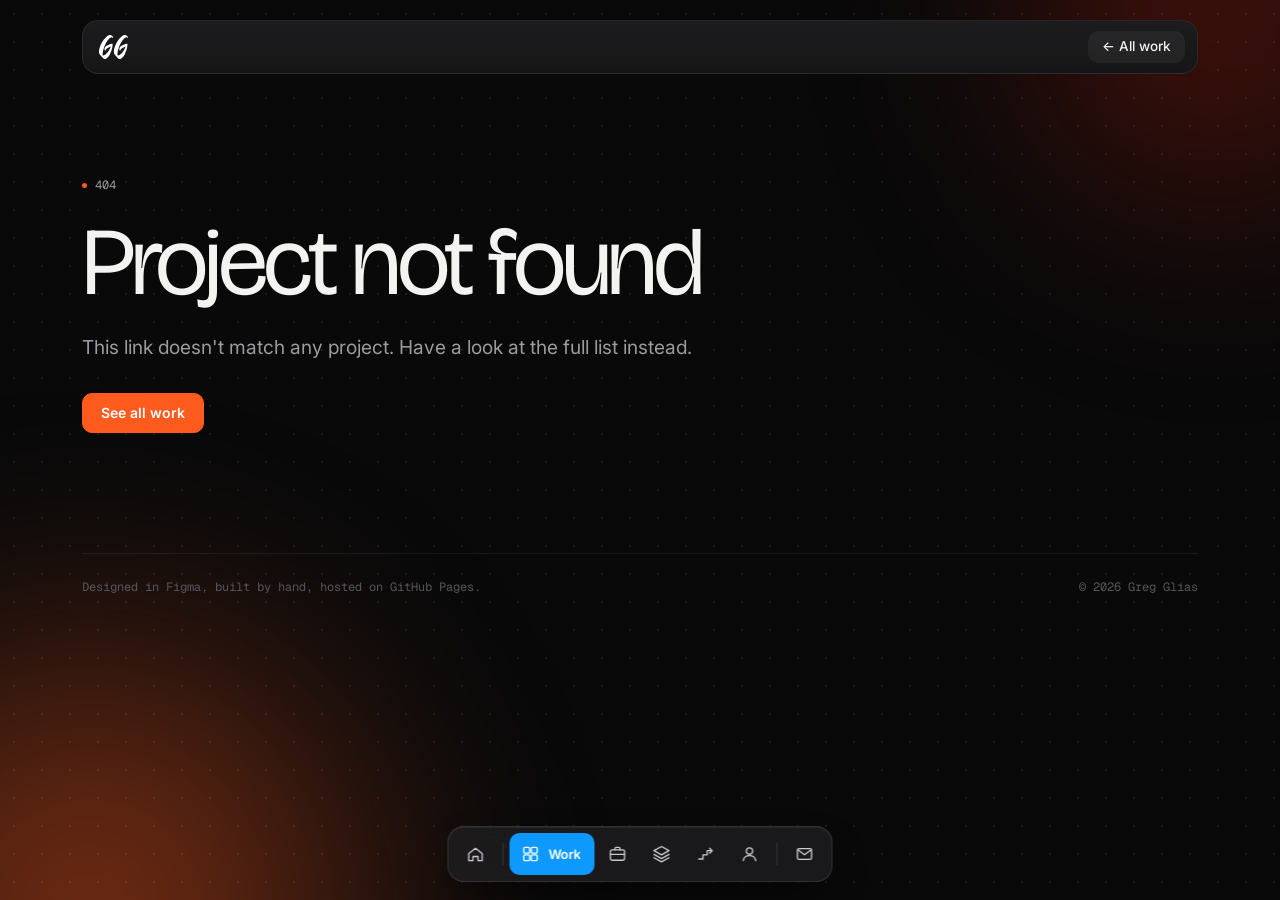
==== project.html @ ee28cb0d "Hero: illustrated avatar as a glossy die-cut sticker Co-Authored-By: Claude Opus 5.5 <noreply@anthro" ====
<!doctype html>
<html lang="en" data-accent="ember">
<head>
  <meta charset="utf-8" />
  <meta name="viewport" content="width=device-width, initial-scale=1" />
  <title>Project — Greg Glias</title>
  <meta name="description" content="A project by Greg Glias, Senior Product Designer. Designed in Figma, built in WordPress." />
  <meta property="og:type" content="article" />
  <meta property="og:image" content="https://gglias.github.io/assets/og.jpg" />
  <meta name="twitter:card" content="summary_large_image" />
  <meta name="theme-color" content="#09090a" />

  <link rel="preconnect" href="https://fonts.googleapis.com" />
  <link rel="preconnect" href="https://fonts.gstatic.com" crossorigin />
  <link href="https://fonts.googleapis.com/css2?family=Bricolage+Grotesque:opsz,wdth,wght@12..96,75..100,200..800&family=Geist+Mono:wght@400;500&family=Inter:ital,opsz,wght@0,14..32,400..600;1,14..32,400..600&display=swap" rel="stylesheet" />
  <link rel="stylesheet" href="styles.css?v=v3g" />
  <link rel="icon" type="image/svg+xml" href="assets/favicon.svg" />
</head>
<body class="is-project">
  <a class="skip" href="#project">Skip to content</a>

  <div class="glow" aria-hidden="true"><span class="glow-a"></span><span class="glow-b"></span></div>


  <div class="pj-shell">
    <!-- Top bar: like the top of a Figma file — logo, breadcrumb, way back -->
    <header class="pj-top">
      <a class="pj-home" href="./" aria-label="Greg Glias — home"><img src="assets/gg-light.svg" alt="" width="40" height="33" /></a>
      <nav class="pj-crumbs" aria-label="Breadcrumb" data-crumbs></nav>
      <a class="pj-back" href="./#work"><span aria-hidden="true">←</span> All work</a>
    </header>

    <main id="project" class="pj-main">
      <article data-project></article>
    </main>

    <footer class="foot">
      <span>Designed in Figma, built by hand, hosted on GitHub Pages.</span>
      <span>© <span data-year>2026</span> Greg Glias</span>
    </footer>
  </div>

  <!-- Figma multiplayer cursor (desktop only, main.js) -->
  <div class="fig-cursor" aria-hidden="true" data-fig-cursor>
    <svg viewBox="0 0 24 24"><path d="M4 3.5 19.5 10.3 12.6 12.6 10.3 19.5z"/></svg>
    <span class="fig-cursor-label" data-fig-label>You</span>
  </div>

  <!-- Figma UI3-style toolbar: the site navigation -->
  <nav class="toolbar" aria-label="Sections (keys 1–7)">
    <a href="./#intro" data-nav="intro" data-key="1"><svg class="tb-icon" viewBox="0 0 24 24" aria-hidden="true"><path d="M4 11.5 12 5l8 6.5V20h-5v-5H9v5H4z"/></svg><b class="tb-label">Intro</b><span class="tb-tip" aria-hidden="true">Intro <kbd>1</kbd></span></a>
    <span class="tb-sep" aria-hidden="true"></span>
    <a href="./#work" data-nav="work" data-key="2"><svg class="tb-icon" viewBox="0 0 24 24" aria-hidden="true"><rect x="4" y="4" width="7" height="7" rx="1.5"/><rect x="13" y="4" width="7" height="7" rx="1.5"/><rect x="4" y="13" width="7" height="7" rx="1.5"/><rect x="13" y="13" width="7" height="7" rx="1.5"/></svg><b class="tb-label">Work</b><span class="tb-tip" aria-hidden="true">Work <kbd>2</kbd></span></a>
    <a href="./#experience" data-nav="experience" data-key="3"><svg class="tb-icon" viewBox="0 0 24 24" aria-hidden="true"><rect x="3.5" y="7" width="17" height="12.5" rx="2"/><path d="M9 7V5.5A1.5 1.5 0 0 1 10.5 4h3A1.5 1.5 0 0 1 15 5.5V7M3.5 12.5h17"/></svg><b class="tb-label">Experience</b><span class="tb-tip" aria-hidden="true">Experience <kbd>3</kbd></span></a>
    <a href="./#expertise" data-nav="expertise" data-key="4"><svg class="tb-icon" viewBox="0 0 24 24" aria-hidden="true"><path d="M12 3 21 8l-9 5-9-5zM3 12.5l9 5 9-5M3 16.5l9 5 9-5"/></svg><b class="tb-label">Expertise</b><span class="tb-tip" aria-hidden="true">Expertise <kbd>4</kbd></span></a>
    <a href="./#process" data-nav="process" data-key="5"><svg class="tb-icon" viewBox="0 0 24 24" aria-hidden="true"><path d="M4 18h5v-5h5V8h6M17 5l3 3-3 3"/></svg><b class="tb-label">Process</b><span class="tb-tip" aria-hidden="true">Process <kbd>5</kbd></span></a>
    <a href="./#about" data-nav="about" data-key="6"><svg class="tb-icon" viewBox="0 0 24 24" aria-hidden="true"><circle cx="12" cy="8.5" r="3.8"/><path d="M4.5 20c.6-3.8 3.6-6 7.5-6s6.9 2.2 7.5 6"/></svg><b class="tb-label">About</b><span class="tb-tip" aria-hidden="true">About <kbd>6</kbd></span></a>
    <span class="tb-sep" aria-hidden="true"></span>
    <a href="./#contact" data-nav="contact" data-key="7"><svg class="tb-icon" viewBox="0 0 24 24" aria-hidden="true"><rect x="3.5" y="5.5" width="17" height="13" rx="2"/><path d="m4 7 8 6 8-6"/></svg><b class="tb-label">Contact</b><span class="tb-tip" aria-hidden="true">Contact <kbd>7</kbd></span></a>
    <span class="tb-progress" aria-hidden="true"><i data-progress></i></span>
  </nav>

  <script src="projects.js?v=v3g"></script>
  <script src="main.js?v=v3g"></script>
  <script src="project.js?v=v3g"></script>
</body>
</html>
---- styles.css ----
/* =====================================================================
   gglias.github.io — v2 "Studio" (dark)
   The whole site reads as a dark Figma canvas: selection frames, a
   UI3-style toolbar for navigation, FigJam stickies you can drag.
   ===================================================================== */

/* ================= Tokens ================= */
:root {
  --bg: #09090a;
  --bg-2: #0e0e10;
  --card: #121214;
  --card-2: #18181b;
  --line: rgb(255 255 255 / 0.07);
  --line-2: rgb(255 255 255 / 0.13);
  --text: #f3f3f1;
  --muted: #9b9ba1;
  --faint: #56565c;
  --dot: rgb(255 255 255 / 0.075);   /* canvas dot grid */

  --select: #0d99ff;                  /* Figma selection blue — only for "selected" things */
  --sticky: #a259ff;                  /* FigJam sticky note — the palette violet */
  --cursor-color: #a259ff;            /* Figma multiplayer cursor (kept apart from the accent) */
  --on-cursor: #fff;

  /* Accent (switchable while we choose — see [data-accent] below) */
  --accent: #ff5b1f;
  --accent-deep: #c4210b;
  --on-accent: #fff;

  --f-display: "Bricolage Grotesque", "Helvetica Neue", Arial, sans-serif;
  --f-body: "Inter", system-ui, sans-serif;
  --f-mono: "Geist Mono", ui-monospace, "SFMono-Regular", Menlo, monospace;

  --cursor-arrow: url("assets/cursor.svg") 2 2, auto;
  --cursor-hand: url("assets/hand-glove.svg") 6 2, pointer;   /* classic Mac glove ("Mickey Mouse" hand) */

  --radius: 22px;
  --radius-s: 14px;
  --ease: cubic-bezier(0.2, 0.7, 0.1, 1);
  --gap: clamp(16px, 2.4vw, 24px);
}

[data-accent="ember"]  { --accent: #ff5b1f; --accent-deep: #c4210b; --on-accent: #fff; }
[data-accent="violet"] { --accent: #a259ff; --accent-deep: #4b1fb8; --on-accent: #fff; }
[data-accent="lime"]   { --accent: #c8f65a; --accent-deep: #2f7d22; --on-accent: #0b0d06; }
[data-accent="cyan"]   { --accent: #2ed3f0; --accent-deep: #1d4fd1; --on-accent: #04161a; }

*,
*::before,
*::after { box-sizing: border-box; }

html {
  cursor: var(--cursor-arrow);
  scroll-behavior: smooth;
  scroll-padding-top: 32px;
  -webkit-text-size-adjust: 100%;
  background: var(--bg);
  color-scheme: dark;
  overflow-x: clip;      /* nothing (hint hand, stickers) can make the page scroll sideways; keeps sticky working */
}

/* No background on body: the html background shows through, so the glow and
   dot grid (negative z-index) aren't painted over. */
body {
  margin: 0;
  color: var(--text);
  font-family: var(--f-body);
  font-size: 1rem;
  line-height: 1.6;
  -webkit-font-smoothing: antialiased;
  text-rendering: optimizeLegibility;
}

/* Canvas dot grid; it clears around the mouse (--mx / --my set in main.js) */
body::before {
  content: "";
  position: fixed;
  inset: 0;
  z-index: -1;
  pointer-events: none;
  background: radial-gradient(circle, var(--dot) 1.1px, transparent 1.4px) 0 0 / 28px 28px;
  -webkit-mask-image: radial-gradient(circle 150px at var(--mx, -999px) var(--my, -999px), transparent 0, transparent 35%, #000 100%);
  mask-image: radial-gradient(circle 150px at var(--mx, -999px) var(--my, -999px), transparent 0, transparent 35%, #000 100%);
}

/* Ambient accent light, bottom-left and top-right */
.glow {
  position: fixed;
  inset: 0;
  z-index: -2;
  pointer-events: none;
  overflow: hidden;
}
.glow span {
  position: absolute;
  border-radius: 50%;
  filter: blur(90px);
  transition: background 0.6s ease;
}
.glow-a {
  width: 70vmax; height: 70vmax;
  left: -28vmax; bottom: -36vmax;
  background: radial-gradient(circle, color-mix(in srgb, var(--accent) 52%, transparent), transparent 62%);
}
.glow-b {
  width: 50vmax; height: 50vmax;
  right: -20vmax; top: -24vmax;
  background: radial-gradient(circle, color-mix(in srgb, var(--accent-deep) 40%, transparent), transparent 62%);
}

h1, h2, h3 {
  font-family: var(--f-display);
  font-weight: 400;
  margin: 0;
  letter-spacing: -0.035em;
  line-height: 1;
}

p { margin: 0; }
a { color: inherit; }
img { max-width: 100%; display: block; }

a, button, [role="button"], label, summary, select { cursor: var(--cursor-hand); }

:focus-visible {
  outline: 2px solid var(--select);
  outline-offset: 3px;
  border-radius: 6px;
}

.sr-only {
  position: absolute;
  width: 1px;
  height: 1px;
  overflow: hidden;
  clip: rect(0 0 0 0);
  white-space: nowrap;
}

.skip {
  position: absolute;
  left: 12px;
  top: -60px;
  z-index: 60;
  padding: 8px 14px;
  border-radius: 8px;
  background: var(--text);
  color: var(--bg);
  font: 500 14px var(--f-body);
}
.skip:focus { top: 12px; }

/* ================= Shared pieces ================= */
.eyebrow {
  display: inline-flex;
  align-items: center;
  gap: 8px;
  font: 400 12px/1 var(--f-mono);
  letter-spacing: 0.02em;
  color: var(--muted);
}
.eyebrow::before {
  content: "";
  width: 5px;
  height: 5px;
  border-radius: 50%;
  background: var(--accent);
}

.h2 {
  font-size: clamp(2rem, 4.3vw, 3.5rem);
  line-height: 1.02;
}
.dim { color: var(--faint); }

.surface,
.profile,
.stat,
.lab-card,
.ex-card,
.step,
.plugin-card {
  background: linear-gradient(180deg, rgb(255 255 255 / 0.045), rgb(255 255 255 / 0.015)), var(--card);
  border: 1px solid var(--line);
  border-radius: var(--radius);
  box-shadow: inset 0 1px 0 rgb(255 255 255 / 0.05);
}

.arrow-tile {
  flex: none;
  display: grid;
  place-items: center;
  width: 52px;
  height: 52px;
  border-radius: var(--radius-s);
  border: 1px solid var(--line-2);
  background: rgb(255 255 255 / 0.04);
  transition: background 0.25s, color 0.25s, border-color 0.25s;
}
.arrow-tile svg {
  width: 18px;
  height: 18px;
  fill: none;
  stroke: currentColor;
  stroke-width: 1.6;
  stroke-linecap: round;
  stroke-linejoin: round;
  transition: transform 0.35s var(--ease);
}

/* ================= Layout ================= */
.shell {
  width: 100%;
  max-width: 1360px;
  margin-inline: auto;
  padding: 24px clamp(16px, 3vw, 32px) 0;
  display: grid;
  grid-template-columns: 330px minmax(0, 1fr);
  gap: clamp(32px, 5vw, 72px);
  align-items: start;
}

.content {
  min-width: 0;
  max-width: 900px;
  padding-top: 18px;
  padding-bottom: 140px;   /* room for the toolbar */
}

.block { margin-top: clamp(104px, 12vw, 160px); }
.block-head {
  display: grid;
  gap: 20px;
  margin-bottom: clamp(32px, 4vw, 48px);
}

/* ================= Profile: Figma-style properties panel ================= */
.profile {
  position: sticky;
  top: 24px;
  display: flex;
  flex-direction: column;
  padding: 0 0 12px;
  max-height: calc(100dvh - 48px);
  overflow: auto;
  scrollbar-width: none;
}
.profile::-webkit-scrollbar { display: none; }

/* Panel header: logo + the selected frame's name */
.panel-head {
  display: flex;
  align-items: center;
  justify-content: space-between;
  gap: 12px;
  padding: 10px 16px;
  border-bottom: 1px solid var(--line);
}
.profile-mark img { height: 24px; width: auto; }
.panel-path {
  display: inline-flex;
  align-items: center;
  gap: 6px;
  font: 400 11.5px/1 var(--f-mono);
  color: var(--muted);
}
.panel-path svg {
  width: 13px;
  height: 13px;
  fill: none;
  stroke: currentColor;
  stroke-width: 1.4;
}

.profile .portrait { margin: 14px 14px 0; }
.profile .portrait-img { aspect-ratio: 1 / 0.8; }
.profile .portrait-photo { object-position: 50% 18%; }

/* Panel sections, separated like Figma's right sidebar */
.panel-sec {
  margin-top: 12px;
  padding: 12px 16px 0;
  border-top: 1px solid var(--line);
}
.panel-title {
  margin-bottom: 10px;
  font: 600 11.5px/1 var(--f-body);
  letter-spacing: 0;
  color: var(--text);
}

.props { margin: 0; display: grid; gap: 1px; }
.props > div {
  display: grid;
  grid-template-columns: 84px minmax(0, 1fr);
  align-items: center;
  gap: 8px;
  min-height: 26px;
}
.props dt { font: 400 11.5px/1.3 var(--f-mono); color: var(--muted); }
.props dd {
  margin: 0;
  padding: 5px 8px;
  border-radius: 6px;
  background: rgb(255 255 255 / 0.045);
  font-size: 0.82rem;
  line-height: 1.3;
  font-variant-numeric: tabular-nums;
}

.status {
  display: inline-flex;
  align-items: center;
  gap: 7px;
}
.status i {
  position: relative;
  width: 7px;
  height: 7px;
  border-radius: 50%;
  background: #4ade80;
}
.status i::after {
  content: "";
  position: absolute;
  inset: 0;
  border-radius: 50%;
  background: #4ade80;
  animation: ping 2s ease-out infinite;
}

/* Portrait: a Figma frame around the photo */
.portrait {
  position: relative;
  margin: 0;
}
.portrait-img {
  position: relative;
  aspect-ratio: 1 / 1.08;
  border-radius: 16px;
  overflow: hidden;
  background: #0d0d0e;
  isolation: isolate;
}
.portrait-photo {
  width: 100%;
  height: 100%;
  object-fit: cover;
  object-position: 50% 30%;
  filter: brightness(1.12) contrast(1.04);
  transition: transform 0.8s var(--ease);
}
/* Accent toning: the B&W photo takes the accent colour (multiply keeps the blacks deep) */
.portrait-img::after {
  content: "";
  position: absolute;
  inset: 0;
  z-index: 1;
  background:
    radial-gradient(80% 60% at 75% 25%, color-mix(in srgb, var(--accent) 100%, #fff 18%), transparent 70%),
    linear-gradient(170deg, var(--accent), var(--accent-deep));
  mix-blend-mode: multiply;
  transition: opacity 0.5s ease, background 0.6s ease;
}
/* film grain */
.portrait-img::before {
  content: "";
  position: absolute;
  inset: 0;
  z-index: 2;
  opacity: 0.25;
  mix-blend-mode: overlay;
  pointer-events: none;
  background-image: url("data:image/svg+xml,%3Csvg xmlns='http://www.w3.org/2000/svg' width='160' height='160'%3E%3Cfilter id='n'%3E%3CfeTurbulence type='fractalNoise' baseFrequency='.9' numOctaves='2' stitchTiles='stitch'/%3E%3C/filter%3E%3Crect width='100%25' height='100%25' filter='url(%23n)'/%3E%3C/svg%3E");
}
/* Hover: "inspect" the frame — toning fades to the clean B&W original */
.portrait:hover .portrait-img::after { opacity: 0; }
.portrait:hover .portrait-photo { transform: scale(1.03); }
.portrait-label,
.portrait-size {
  position: absolute;
  z-index: 2;
  font: 400 11px/1 var(--f-mono);
  color: rgb(255 255 255 / 0.7);
  pointer-events: none;
}
.portrait-label { left: 12px; top: 12px; }
.portrait-size {
  right: 10px;
  bottom: 10px;
  padding: 3px 6px;
  border-radius: 4px;
  background: var(--select);
  color: #fff;
  font-variant-numeric: tabular-nums;
  opacity: 0;
  transform: translateY(4px);
  transition: opacity 0.2s, transform 0.2s;
}
.portrait:hover .portrait-img { outline: 1.5px solid var(--select); outline-offset: -1.5px; }
.portrait:hover .portrait-size { opacity: 1; transform: none; }

.profile-id { padding: 9px 16px 0; }
.profile-name {
  font-size: 1.9rem;   /* ~30px */
  font-weight: 500;
  letter-spacing: -0.03em;
}
.profile-role {
  margin-top: 6px;
  font-size: 0.88rem;
  color: var(--muted);
}

/* Email + copy button */
.mail-row {
  position: relative;
  display: flex;
  align-items: center;
  gap: 6px;
  padding: 4px 4px 4px 10px;
  border-radius: 8px;
  background: rgb(255 255 255 / 0.045);
}
.profile-mail {
  flex: 1;
  min-width: 0;
  overflow: hidden;
  text-overflow: ellipsis;
  white-space: nowrap;
  font-size: 0.86rem;
  text-decoration: none;
  transition: color 0.2s;
}
.profile-mail:hover { color: var(--accent); }
.copy-btn {
  display: grid;
  place-items: center;
  width: 30px;
  height: 30px;
  border: 0;
  border-radius: 6px;
  background: none;
  color: var(--muted);
  transition: background 0.2s, color 0.2s;
}
.copy-btn:hover { background: rgb(255 255 255 / 0.08); color: var(--text); }
.copy-btn svg {
  width: 16px;
  height: 16px;
  fill: none;
  stroke: currentColor;
  stroke-width: 1.5;
  stroke-linejoin: round;
}
.copy-tip {
  position: absolute;
  right: 0;
  bottom: calc(100% + 6px);
  padding: 5px 8px;
  border-radius: 6px;
  background: var(--select);
  color: #fff;
  font: 400 11px/1 var(--f-mono);
  opacity: 0;
  transform: translateY(4px);
  transition: opacity 0.2s, transform 0.2s;
  pointer-events: none;
}
.copy-tip.is-on { opacity: 1; transform: none; }

.socials {
  display: grid;
  grid-template-columns: repeat(4, minmax(0, 1fr));
  gap: 6px;
  margin: 8px 0 0;
  padding: 0;
  list-style: none;
}
.socials a {
  display: grid;
  place-items: center;
  height: 36px;
  border-radius: 8px;
  background: rgb(255 255 255 / 0.045);
  color: var(--muted);
  transition: color 0.2s, background 0.2s;
}
.socials a:hover { color: var(--text); background: rgb(255 255 255 / 0.1); }
.socials svg { width: 15px; height: 15px; }

/* Primary action, Figma button shape (not a pill) */
.profile-cta {
  display: flex;
  align-items: center;
  justify-content: center;
  gap: 8px;
  margin: 14px 16px 0;
  padding: 12px 16px;
  border-radius: 10px;
  background: var(--accent);
  color: var(--on-accent);
  text-decoration: none;
  font: 600 14px/1 var(--f-body);
  transition: filter 0.2s, transform 0.2s;
}
.profile-cta:hover { filter: brightness(1.1); }
.profile-cta:active { transform: translateY(1px); }
.profile-cta svg {
  width: 17px;
  height: 17px;
  fill: none;
  stroke: currentColor;
  stroke-width: 1.6;
  stroke-linejoin: round;
}

a:hover > .arrow-tile svg { transform: rotate(45deg); }

/* ================= Hero ================= */
.hero-meta {
  display: flex;
  align-items: center;
  justify-content: space-between;
  gap: 16px;
  margin-bottom: clamp(28px, 4vw, 44px);
}

/* The Figma-style selection around the headline */
.frame {
  position: relative;
  display: inline-block;
  margin-left: calc(clamp(10px, 1.5vw, 20px) * -1);
  padding: clamp(10px, 1.4vw, 18px) clamp(10px, 1.5vw, 20px);
}
.frame::before {
  content: "";
  position: absolute;
  inset: 0;
  border: 1.5px solid var(--select);
  pointer-events: none;
  clip-path: inset(0 100% 100% 0);
  animation: draw 0.9s var(--ease) 0.9s forwards;
}
.frame-label {
  position: absolute;
  left: 0;
  bottom: calc(100% + 8px);
  font: 400 11.5px/1 var(--f-mono);
  color: var(--select);
  opacity: 0;
  animation: fade 0.4s ease 1.5s forwards;
}
.handle {
  position: absolute;
  width: 9px;
  height: 9px;
  background: var(--bg);
  border: 1.5px solid var(--select);
  transform: scale(0);
  animation: pop 0.35s var(--ease) forwards;
}
.h-tl { left: -4.5px; top: -4.5px; animation-delay: 1.45s; }
.h-tr { right: -4.5px; top: -4.5px; animation-delay: 1.55s; }
.h-br { right: -4.5px; bottom: -4.5px; animation-delay: 1.65s; }

/* Resizable hero frame: grab the bottom-right corner (Mac hand cursor) */
.frame { cursor: var(--cursor-hand); }
.frame.is-resizable { max-width: calc(100% + clamp(10px, 1.5vw, 20px)); }
.frame .h-br {
  z-index: 3;
  touch-action: none;
  cursor: var(--cursor-hand);
  transition: background 0.2s, box-shadow 0.2s;
}
.frame .h-br::before {           /* bigger grab area than the 9px square */
  content: "";
  position: absolute;
  inset: -12px;
}
.frame .h-br:hover,
.frame.is-resizing .h-br {
  background: var(--select);
  box-shadow: 0 0 0 4px rgb(13 153 255 / 0.25);
}
.frame.is-resizing { user-select: none; -webkit-user-select: none; }
.frame.is-resetting { transition: width 0.5s var(--ease); }
.frame.is-resetting .hero-title { transition: font-size 0.5s var(--ease); }
html.is-resizing-frame,
html.is-resizing-frame * { cursor: var(--cursor-hand) !important; }

/* Resize hint: sits exactly on the bottom-right corner and moves with it */
.resize-hint {
  position: absolute;
  right: 0;
  bottom: 0;
  z-index: 4;
  width: 0;
  height: 0;
  pointer-events: none;
}
.hint-hand {
  position: absolute;
  left: -6.2px;             /* fingertip (6.2, 2.5) on the corner, like the real cursor hotspot */
  top: -2.5px;
  width: 28px;
  height: 32px;
  max-width: none;
  opacity: 0;
  transform: translate(26px, 22px);
  transform-origin: 6.2px 2.5px;
  transition: opacity 0.35s ease, transform 0.6s var(--ease);
}
.resize-hint.is-on .hint-hand { opacity: 1; transform: translate(0, 0); }
.resize-hint.is-pressed .hint-hand { transform: translate(0, 0) scale(0.86); transition-duration: 0.15s; }

.hint-pulse {
  position: absolute;
  left: -14px;
  top: -14px;
  width: 28px;
  height: 28px;
  border-radius: 50%;
  border: 2px solid var(--select);
  opacity: 0;
}
.resize-hint.is-on .hint-pulse { animation: hintPulse 1.3s ease-out 0.25s 2; }
@keyframes hintPulse {
  0% { opacity: 0.9; transform: scale(0.4); }
  100% { opacity: 0; transform: scale(1.6); }
}

.hint-tip {
  position: absolute;
  right: 12px;           /* opens to the left of the corner, so it never leaves the screen */
  top: 30px;
  padding: 5px 8px;
  border-radius: 6px;
  background: var(--select);
  color: #fff;
  font: 400 11px/1.2 var(--f-mono);
  white-space: nowrap;
  box-shadow: 0 6px 16px rgb(0 0 0 / 0.35);
  opacity: 0;
  transform: translateY(4px);
  transition: opacity 0.3s ease 0.15s, transform 0.3s ease 0.15s;
}
.resize-hint.is-on .hint-tip { opacity: 1; transform: none; }
/* reduced motion: tip only, no hand travel */
.resize-hint.is-static .hint-hand { transform: none; }
.h-bl { left: -4.5px; bottom: -4.5px; animation-delay: 1.75s; }
.size {
  position: absolute;
  left: 50%;
  top: calc(100% + 10px);
  transform: translate(-50%, 4px);
  padding: 3px 6px;
  border-radius: 4px;
  background: var(--select);
  color: #fff;
  font: 400 11px/1.3 var(--f-mono);
  font-variant-numeric: tabular-nums;
  white-space: nowrap;
  opacity: 0;
  animation: rise 0.4s var(--ease) 1.85s forwards;
}

.hero-title {
  font-size: clamp(2.5rem, 5.6vw, 5.1rem);
  font-weight: 350;
  letter-spacing: -0.038em;
  line-height: 0.98;
}
.hero-title .line {
  display: block;
  overflow: hidden;
  padding-bottom: 0.06em;
}
.hero-title .line > span {
  display: inline-block;
  transform: translateY(105%);
  animation: lineIn 0.9s var(--ease) forwards;
}
.hero-title .line:nth-child(2) > span { animation-delay: 0.12s; color: var(--muted); }
.hero-title .line:nth-child(3) > span { animation-delay: 0.24s; }

.brandword { white-space: nowrap; }
.tool-icon {
  display: inline-block;
  height: 0.72em;
  width: auto;
  margin-right: 0.14em;
  vertical-align: -0.04em;
  transform: scale(0) rotate(-20deg);
  animation: iconPop 0.6s cubic-bezier(0.34, 1.56, 0.64, 1) forwards;
}
.hero-title .line:nth-child(1) .tool-icon { animation-delay: 0.75s; }
.hero-title .line:nth-child(3) .tool-icon { animation-delay: 0.9s; }

.hero-body {
  display: grid;
  grid-template-columns: minmax(0, 1fr) minmax(0, 0.9fr);
  gap: 24px 32px;
  margin-top: clamp(40px, 5vw, 64px);
  opacity: 0;
  animation: fade 0.8s ease 0.6s forwards;
}
.intro {
  max-width: 44ch;
  font-size: clamp(1.05rem, 1.4vw, 1.18rem);
  line-height: 1.6;
  color: var(--muted);
}
.pills {
  display: flex;
  flex-wrap: wrap;
  gap: 8px;
  margin: 24px 0 0;
  padding: 0;
  list-style: none;
}
.pills li {
  padding: 9px 14px;
  border-radius: 999px;
  background: rgb(255 255 255 / 0.06);
  border: 1px solid var(--line);
  font-size: 0.85rem;
  line-height: 1;
}

/* ---- Stickers: drag them like objects on the canvas ---- */
.stickers {
  position: relative;
  min-height: 320px;
}
.sticker {
  position: absolute;
  left: var(--x);
  top: var(--y);
  transform: translate(var(--dx, 0px), var(--dy, 0px)) rotate(var(--r));
  touch-action: none;
  user-select: none;
  -webkit-user-select: none;
  cursor: grab;
  transition: box-shadow 0.2s, filter 0.2s;
  animation: stickIn 0.6s cubic-bezier(0.34, 1.56, 0.64, 1) both;
  filter: drop-shadow(0 10px 18px rgb(0 0 0 / 0.35));
}
.sticker:nth-child(1) { animation-delay: 1.1s; }
.sticker:nth-child(2) { animation-delay: 1.25s; }
.sticker:nth-child(3) { animation-delay: 1.4s; }
.sticker:nth-child(4) { animation-delay: 1.55s; }
.sticker:nth-child(5) { animation-delay: 1.7s; }
.sticker.is-dragging {
  cursor: grabbing;
  z-index: 5;
  filter: drop-shadow(0 22px 30px rgb(0 0 0 / 0.5));
}
/* While dragging: Figma selection + X/Y readout */
.sticker.is-dragging::after {
  content: "";
  position: absolute;
  inset: -6px;
  border: 1.5px solid var(--select);
  pointer-events: none;
}
.sticker-xy {
  position: absolute;
  left: 50%;
  top: calc(100% + 12px);
  transform: translateX(-50%) rotate(calc(var(--r) * -1));
  padding: 3px 6px;
  border-radius: 4px;
  background: var(--select);
  color: #fff;
  font: 400 11px/1.3 var(--f-mono);
  white-space: nowrap;
  font-variant-numeric: tabular-nums;
  opacity: 0;
  pointer-events: none;
}
.sticker.is-dragging .sticker-xy { opacity: 1; }

.sticker--ring { width: 124px; height: 124px; color: var(--on-accent); }
.sticker--ring svg { width: 100%; height: 100%; overflow: visible; }
.ring-bg { fill: var(--accent); transition: fill 0.4s; }

/* Clear glossy vinyl: see-through body, white die-cut edge, printed ink, a shine on top */
.sticker--clear {
  border-radius: 50%;
  color: var(--accent);
  -webkit-backdrop-filter: blur(5px) saturate(160%);
  backdrop-filter: blur(5px) saturate(160%);
  filter: drop-shadow(0 8px 14px rgb(0 0 0 / 0.35));
}
.sticker--clear .ring-bg {
  fill: rgb(255 255 255 / 0.07);
  stroke: rgb(255 255 255 / 0.92);
  stroke-width: 3;
}
.sticker--clear .ring-text { fill: currentColor; }
.gloss {
  position: absolute;
  inset: 0;
  border-radius: 50%;
  overflow: hidden;
  pointer-events: none;
  /* fixed specular highlight, top-left, like light on vinyl */
  background:
    radial-gradient(60% 45% at 30% 22%, rgb(255 255 255 / 0.42), transparent 70%),
    linear-gradient(160deg, rgb(255 255 255 / 0.16), transparent 45%, rgb(255 255 255 / 0.05) 80%);
  mix-blend-mode: screen;
}
/* moving shine that sweeps across on hover */
.gloss::after {
  content: "";
  position: absolute;
  top: -20%;
  bottom: -20%;
  left: -60%;
  width: 40%;
  background: linear-gradient(90deg, transparent, rgb(255 255 255 / 0.55), transparent);
  transform: rotate(18deg) translateX(0);
  opacity: 0;
}
.sticker:hover .gloss::after,
.sticker.is-dragging .gloss::after { animation: shine 0.9s var(--ease) forwards; }

/* Illustrated avatar as a glossy die-cut sticker: thick white edge, shine on top */
.sticker--avatar {
  width: 112px;
  height: 112px;
  border-radius: 50%;
  background: #fff;
  padding: 5px;                      /* the white die-cut edge */
  filter: drop-shadow(0 10px 18px rgb(0 0 0 / 0.4));
}
.sticker--avatar img {
  display: block;
  width: 100%;
  height: 100%;
  border-radius: 50%;
  pointer-events: none;
}
.sticker--avatar .gloss { inset: 5px; }
@keyframes shine {
  0% { opacity: 0; transform: rotate(18deg) translateX(0); }
  20% { opacity: 1; }
  100% { opacity: 0; transform: rotate(18deg) translateX(420%); }
}
.ring-text {
  font: 700 10.5px var(--f-display);
  font-stretch: 80%;
  letter-spacing: 0.12em;
  fill: currentColor;
  transform-box: view-box;
  transform-origin: 60px 60px;
  animation: spin 18s linear infinite;
}

.sticker--tag {
  padding: 16px 18px 14px 34px;
  border-radius: 10px;
  background: var(--text);
  color: #111;
  font: 800 19px/0.95 var(--f-display);
  font-stretch: 70%;
  text-transform: uppercase;
  letter-spacing: 0.01em;
}
.tag-hole {
  position: absolute;
  left: 12px;
  top: 50%;
  width: 10px;
  height: 10px;
  margin-top: -5px;
  border-radius: 50%;
  background: var(--bg);
}

.sticker--label {
  padding: 12px 18px;
  border-radius: 999px;
  background: #c8f65a;               /* the palette lime */
  border: 0;
  color: #11160a;
  font: 700 17px/1 var(--f-display);
  font-stretch: 75%;
  text-transform: uppercase;
  letter-spacing: 0.02em;
  white-space: nowrap;
}

/* FigJam sticky note */
.sticker--stamp {
  width: 108px;
  height: 108px;
  padding: 14px;
  border-radius: 4px;
  background: var(--sticky);
  color: #160a2b;
  font: 800 34px/1 var(--f-display);
  font-stretch: 68%;
  display: flex;
  align-items: flex-end;
  box-shadow: inset 0 -10px 18px -12px rgb(0 0 0 / 0.25);
}
.sticker--stamp .slash { opacity: 0.45; }

/* ---- Stats ---- */
.stats {
  display: grid;
  grid-template-columns: repeat(3, minmax(0, 1fr));
  gap: 12px;
  margin: clamp(36px, 5vw, 56px) 0 0;
  opacity: 0;
  animation: fade 0.8s ease 0.9s forwards;
}
.stat {
  position: relative;
  min-height: 168px;
  padding: 18px 20px;
  display: flex;
  flex-direction: column;
  justify-content: space-between;
}
.stat dt {
  display: flex;
  align-items: center;
  gap: 8px;
  font: 400 12px/1 var(--f-mono);
  color: var(--muted);
}
.stat dt::before {
  content: "";
  width: 5px;
  height: 5px;
  border-radius: 50%;
  background: currentColor;
}
.stat dd {
  margin: 0;
  align-self: flex-end;
  font: 300 clamp(3rem, 5.4vw, 4.6rem)/0.9 var(--f-display);
  letter-spacing: -0.05em;
}
.stat dd span { color: var(--accent); }
.stat p {
  margin-top: 8px;
  font-size: 0.8rem;
  line-height: 1.3;
}
.stat dt + p + dd { margin-top: auto; }
.stat--accent {
  background: var(--accent);
  border-color: transparent;
  color: var(--on-accent);
  transition: background 0.4s;
}
.stat--accent dt { color: currentColor; opacity: 0.8; }
.stat--accent p { opacity: 0.85; }

/* ================= LAB: Designed in Figma, built in WordPress ================= */
.lab-card {
  padding: clamp(14px, 2vw, 22px);
  display: flex;
  flex-direction: column;
  align-items: center;
  gap: 16px;
}
.lab-replay {
  font: 500 13px/1 var(--f-body);
  color: var(--muted);
  background: none;
  border: 1px solid var(--line-2);
  border-radius: 999px;
  padding: 9px 14px;
  transition: color 0.2s, border-color 0.2s;
}
.lab-replay:hover { color: var(--text); border-color: var(--text); }

.duo {
  width: 100%;
  display: grid;
  grid-template-columns: minmax(0, 1fr) auto minmax(0, 1fr);
  align-items: center;
  gap: clamp(10px, 1.6vw, 18px);
}
.duo-link { font: 500 20px/1 var(--f-body); color: var(--faint); }

.pane {
  position: relative;
  margin: 0;
  overflow: hidden;
  background: #fff;
  border-radius: 12px;
  box-shadow: 0 0 0 1px rgb(255 255 255 / 0.06), 0 24px 50px -24px rgb(0 0 0 / 0.8);
}
.pane-bar {
  height: 38px;
  display: flex;
  align-items: center;
  gap: 8px;
  padding: 0 12px;
  font: 500 12px/1 var(--f-body);
  color: #fff;
}
.pane-bar--figma { background: #2c2c2c; }
.pane-bar--wp { background: #1d2327; }
.bar-icon { height: 16px; width: auto; flex: none; }
.bar-meta { margin-left: auto; color: rgb(255 255 255 / 0.5); }
.el-chip { padding: 4px 7px; border-radius: 3px; background: #92003b; font-size: 11px; }
.el-publish {
  margin-left: auto;
  padding: 6px 10px;
  border-radius: 3px;
  background: #fff;
  color: #1d2327;
  font-size: 11px;
  font-weight: 600;
}
.pane-canvas {
  height: 270px;
  display: grid;
  place-items: center;
  background: radial-gradient(circle, #d6d6d6 1px, transparent 1.2px) 0 0 / 18px 18px, #f5f5f5;
}
.art { position: relative; display: flex; align-items: center; gap: 12px; }
.art-mark { height: 64px; width: auto; overflow: visible; }
.art-word { font: 600 36px/1 var(--f-body); letter-spacing: -0.035em; color: #000; }
.art-sel { position: absolute; inset: -12px -14px; border: 1.5px solid var(--select); pointer-events: none; }
.art-sel .handle { animation: none; transform: none; background: #fff; }
.sel-label {
  position: absolute;
  left: -1.5px;
  bottom: calc(100% + 6px);
  font: 500 12px/1 var(--f-body);
  color: var(--select);
  white-space: nowrap;
}
.sel-size {
  position: absolute;
  left: 50%;
  top: calc(100% + 8px);
  transform: translateX(-50%);
  padding: 3px 6px;
  border-radius: 3px;
  background: var(--select);
  color: #fff;
  font: 500 11px/1.3 var(--f-body);
  font-variant-numeric: tabular-nums;
  white-space: nowrap;
}
.el-body { height: 270px; display: grid; grid-template-columns: 88px minmax(0, 1fr); }
.el-panel {
  display: flex;
  flex-direction: column;
  gap: 6px;
  padding: 10px 8px;
  background: #f7f7f8;
  border-right: 1px solid #e8e8e8;
}
.el-panel-title {
  margin: 0 0 2px;
  font: 600 9.5px/1 var(--f-body);
  letter-spacing: 0.06em;
  text-transform: uppercase;
  color: #9a9a9a;
}
.el-tile {
  display: flex;
  flex-direction: column;
  align-items: center;
  gap: 5px;
  padding: 9px 4px;
  background: #fff;
  border: 1px solid #e3e3e3;
  border-radius: 4px;
  font: 500 10.5px/1 var(--f-body);
  color: #556068;
  transition: border-color 0.15s, color 0.15s, box-shadow 0.15s;
}
.el-tile svg { width: 16px; height: 16px; }
.el-tile.is-grab { border-color: #92003b; color: #92003b; box-shadow: 0 0 0 3px rgb(146 0 59 / 0.1); }
.el-canvas { position: relative; display: grid; place-items: center; background: #fff; }
.build-piece { opacity: 0; transform-box: fill-box; transform-origin: center; }
.art-word.build-piece { display: inline-block; }
.el-outline { position: absolute; left: 0; top: 0; border: 1.5px solid #71d7f7; opacity: 0; pointer-events: none; }
.el-handle {
  position: absolute;
  right: -1.5px;
  top: -1.5px;
  transform: translateY(-100%);
  padding: 2px 4px;
  border-radius: 2px 2px 0 0;
  background: #71d7f7;
  color: #fff;
  font: 600 9px/1 var(--f-body);
}
.el-toast {
  position: absolute;
  left: 50%;
  bottom: 16px;
  display: flex;
  align-items: center;
  gap: 6px;
  padding: 7px 11px 7px 8px;
  border-radius: 999px;
  background: #1d2327;
  color: #fff;
  font: 500 11px/1 var(--f-body);
  white-space: nowrap;
  opacity: 0;
  transform: translate(-50%, 8px);
}
.el-toast svg { width: 14px; height: 14px; fill: #4ade80; }
.el-cursor {
  position: absolute;
  left: 0;
  top: 0;
  z-index: 5;
  width: 26px;
  height: 32px;
  transform-origin: 2px 2px;
  overflow: visible;
  opacity: 0;
  pointer-events: none;
  filter: drop-shadow(0 1px 1.2px rgb(0 0 0 / 0.35));
}
.el-cursor .c-hand { display: none; }
.el-cursor.is-hand .c-arrow { display: none; }
.el-cursor.is-hand .c-hand { display: inline; }
.el-ghost {
  position: absolute;
  left: 0;
  top: 0;
  z-index: 4;
  padding: 6px 8px;
  background: #fff;
  border: 1px solid #92003b;
  border-radius: 4px;
  color: #92003b;
  font: 500 10.5px/1 var(--f-body);
  box-shadow: 0 8px 18px -8px rgb(0 0 0 / 0.35);
  opacity: 0;
  pointer-events: none;
}

/* ================= Toolbox marquee ================= */
.toolbox {
  margin-top: clamp(72px, 9vw, 110px);
  display: grid;
  grid-template-columns: auto minmax(0, 1fr);
  align-items: center;
  gap: 24px;
}
.toolbox-label {
  font: 400 12px/1.3 var(--f-mono);
  color: var(--muted);
  white-space: nowrap;
}
.marquees { display: grid; gap: 12px; min-width: 0; }
.marquee--reverse .marquee-track { animation-direction: reverse; animation-duration: 49s; }   /* shorter row: same speed as the top one */
.marquee {
  overflow: hidden;
  -webkit-mask-image: linear-gradient(90deg, transparent, #000 10%, #000 90%, transparent);
  mask-image: linear-gradient(90deg, transparent, #000 10%, #000 90%, transparent);
}
.marquee-track {
  display: flex;
  width: max-content;
  gap: 12px;
  margin: 0;
  padding: 0;
  list-style: none;
  animation: marquee 54s linear infinite;   /* ~30px per second */
}
.marquee:hover .marquee-track { animation-play-state: paused; }
.marquee-track li {
  display: inline-flex;
  align-items: center;
  gap: 11px;
  padding: 14px 22px;
  border-radius: 999px;
  border: 1px solid var(--line);
  background: rgb(255 255 255 / 0.03);
  font-size: 1.08rem;
  font-style: italic;
  line-height: 1;
  white-space: nowrap;
}
.marquee-track li::before {
  content: "";
  width: 9px;
  height: 9px;
  border-radius: 50%;
  background: var(--c);
}

/* ================= Work ================= */
.contact-band-track {
  display: flex;
  align-items: center;
  width: max-content;
  gap: clamp(20px, 3vw, 36px);
  animation: marquee 22s linear infinite;
}
.contact-band i {
  flex: none;
  width: clamp(14px, 1.6vw, 22px);
  height: clamp(14px, 1.6vw, 22px);
  border-radius: 50%;
  background: var(--accent);
  box-shadow: 0 0 24px color-mix(in srgb, var(--accent) 70%, transparent);
}

/* Heading like a Figma page: big name + frame count */
.work-top { margin-bottom: clamp(24px, 3vw, 32px); }
.work-title {
  display: flex;
  align-items: flex-start;
  gap: 14px;
  font-size: clamp(2.6rem, 6.4vw, 5rem);
  font-weight: 350;
  letter-spacing: -0.045em;
}
.frame-count {
  margin-top: 0.5em;
  padding: 5px 8px;
  border-radius: 6px;
  background: rgb(255 255 255 / 0.06);
  font: 400 12px/1 var(--f-mono);
  letter-spacing: 0;
  color: var(--muted);
  white-space: nowrap;
}

/* Page tabs (the filters) */
.page-tabs {
  display: flex;
  gap: 2px;
  margin-bottom: var(--gap);
  border-bottom: 1px solid var(--line-2);
  overflow-x: auto;
  scrollbar-width: none;
}
.page-tabs::-webkit-scrollbar { display: none; }
.page-tab {
  position: relative;
  display: inline-flex;
  align-items: center;
  gap: 8px;
  flex: none;
  margin-bottom: -1px;
  padding: 11px 14px 12px;
  border: 1px solid transparent;
  border-bottom: 0;
  border-radius: 10px 10px 0 0;
  background: none;
  color: var(--muted);
  font: 500 13.5px/1 var(--f-body);
  transition: color 0.2s, background 0.2s;
}
.page-tab svg {
  width: 13px;
  height: 13px;
  fill: none;
  stroke: currentColor;
  stroke-width: 1.4;
  opacity: 0.7;
}
.page-tab:hover { color: var(--text); background: rgb(255 255 255 / 0.03); }
.page-tab[aria-pressed="true"] {
  color: var(--text);
  background: var(--card);
  border-color: var(--line-2);
}
/* the active tab "opens" into the canvas below: cover the bottom border */
.page-tab[aria-pressed="true"]::after {
  content: "";
  position: absolute;
  left: 0;
  right: 0;
  bottom: -1px;
  height: 2px;
  background: var(--card);
}
.page-tab[aria-pressed="true"] svg { color: var(--select); opacity: 1; }
.tab-n {
  min-width: 20px;
  padding: 3px 5px;
  border-radius: 5px;
  background: rgb(255 255 255 / 0.07);
  font: 400 11px/1 var(--f-mono);
  text-align: center;
  color: var(--muted);
}

.grid {
  display: grid;
  grid-template-columns: repeat(2, minmax(0, 1fr));
  gap: var(--gap);
}
.card {
  position: relative;
  border-radius: var(--radius);
  overflow: hidden;
  background: var(--card-2);
  border: 1px solid var(--line);
  aspect-ratio: 4 / 4.4;
  isolation: isolate;
}
.card.is-wide { grid-column: 1 / -1; aspect-ratio: 16 / 9; }

.shot {
  position: absolute;
  inset: 0;
  display: grid;
  place-items: center;
  background: #1a1a1d;
}
.shot img {
  width: 100%;
  height: 100%;
  object-fit: cover;
  object-position: 50% 30%;
  transition: transform 0.8s var(--ease);
}
.shot img.is-framed {
  width: 86%;
  height: auto;
  margin-bottom: 22%;
  object-fit: contain;
  border-radius: 10px;
  box-shadow: 0 24px 60px -20px rgb(0 0 0 / 0.6);
}
.card.is-wide .shot img.is-framed { width: 70%; margin-bottom: 12%; }
.shot img.is-logo {
  width: min(46%, 340px);
  height: auto;
  object-fit: contain;
  margin-bottom: 8%;
}
.card:hover .shot img { transform: scale(1.035); }

.m-empty {
  font: 400 12px/1.6 var(--f-mono);
  color: var(--faint);
  text-align: center;
  margin-bottom: 30%;
}

/* Glass panel with the project info */
.card-panel {
  position: absolute;
  left: 12px;
  right: 12px;
  bottom: 12px;
  z-index: 2;
  display: flex;
  align-items: center;
  gap: 16px;
  padding: 18px 18px 18px 22px;
  border-radius: 18px;
  background: rgb(16 16 18 / 0.62);
  border: 1px solid rgb(255 255 255 / 0.1);
  -webkit-backdrop-filter: blur(18px) saturate(140%);
  backdrop-filter: blur(18px) saturate(140%);
}
.card-info { min-width: 0; flex: 1; }
.card-cat { font: 400 12px/1 var(--f-mono); color: var(--muted); }
.card-title {
  margin-top: 8px;
  font-size: clamp(1.4rem, 2.3vw, 1.9rem);
  font-weight: 400;
  letter-spacing: -0.035em;
}
.card-title a { text-decoration: none; }
.card.is-link { cursor: var(--cursor-hand); }
.card-tags {
  display: flex;
  flex-wrap: wrap;
  gap: 6px;
  margin: 12px 0 0;
  padding: 0;
  list-style: none;
}
.card-tags li {
  padding: 5px 9px;
  border-radius: 999px;
  background: rgb(255 255 255 / 0.08);
  font-size: 0.72rem;
  line-height: 1;
  color: var(--text);
}
.card:hover .arrow-tile { background: var(--accent); border-color: var(--accent); color: var(--on-accent); }
.card:hover .arrow-tile svg { transform: rotate(45deg); }

.draft-badge {
  position: absolute;
  left: 14px;
  top: 14px;
  z-index: 2;
  padding: 5px 8px;
  border-radius: 6px;
  border: 1px dashed rgb(255 255 255 / 0.3);
  font: 400 11px/1 var(--f-mono);
  color: var(--muted);
}

/* Hover = "select" the card, like clicking a frame in Figma */
.card::after {
  content: "";
  position: absolute;
  inset: 0;
  z-index: 4;
  border: 1.5px solid var(--select);
  border-radius: inherit;
  opacity: 0;
  pointer-events: none;
  transition: opacity 0.2s;
}
.shot-size {
  position: absolute;
  right: 14px;
  top: 14px;
  z-index: 4;
  padding: 3px 6px;
  border-radius: 4px;
  background: var(--select);
  color: #fff;
  font: 400 11px/1.3 var(--f-mono);
  font-variant-numeric: tabular-nums;
  opacity: 0;
  transform: translateY(-4px);
  transition: opacity 0.2s, transform 0.2s;
  pointer-events: none;
}
.card:hover::after,
.card:focus-within::after { opacity: 1; }
.card:hover .shot-size { opacity: 1; transform: none; }

.empty { margin-top: 24px; color: var(--muted); }

/* ================= Experience ================= */
.xp {
  margin: 0;
  padding: 0;
  list-style: none;
  border-top: 1px solid var(--line);
}
.xp-item { border-bottom: 1px solid var(--line); }
.xp-row {
  display: grid;
  grid-template-columns: minmax(0, 1fr) auto auto;
  grid-template-areas: "co years plus" "role years plus";
  align-items: center;
  gap: 6px 16px;
  width: 100%;
  padding: 22px 0;
  border: 0;
  background: none;
  color: inherit;
  text-align: left;
  font: inherit;
}
.xp-row--static { grid-template-columns: minmax(0, 1fr) auto; grid-template-areas: "co years" "role years"; }
.xp-co { grid-area: co; font-size: 0.85rem; color: var(--muted); }
.xp-role {
  grid-area: role;
  font: 400 clamp(1.2rem, 2vw, 1.55rem)/1.2 var(--f-display);
  letter-spacing: -0.025em;
  transition: color 0.2s;
}
.xp-years {
  grid-area: years;
  padding: 8px 12px;
  border-radius: 999px;
  background: rgb(255 255 255 / 0.06);
  font: 400 12px/1 var(--f-mono);
  font-variant-numeric: tabular-nums;
  white-space: nowrap;
}
.xp-plus {
  grid-area: plus;
  position: relative;
  width: 34px;
  height: 34px;
  border-radius: 50%;
  border: 1px solid var(--line-2);
  transition: background 0.25s, border-color 0.25s, transform 0.35s var(--ease);
}
.xp-plus::before,
.xp-plus::after {
  content: "";
  position: absolute;
  left: 50%;
  top: 50%;
  width: 12px;
  height: 1.5px;
  margin: -0.75px 0 0 -6px;
  background: currentColor;
}
.xp-plus::after { transform: rotate(90deg); transition: transform 0.35s var(--ease); }
button.xp-row:hover .xp-role { color: var(--accent); }
.xp-item.is-open .xp-plus { background: var(--accent); border-color: var(--accent); color: var(--on-accent); }
.xp-item.is-open .xp-plus::after { transform: rotate(0deg); }
.xp-detail {
  display: grid;
  gap: 10px;
  margin: 0;
  padding: 0;
  list-style: none;
  max-height: 0;
  overflow: hidden;
  transition: max-height 0.5s var(--ease), padding 0.5s var(--ease);
}
.xp-item.is-open .xp-detail { max-height: 40em; padding-bottom: 26px; }
.xp-detail li {
  position: relative;
  padding-left: 18px;
  max-width: 62ch;
  font-size: 0.95rem;
  color: var(--muted);
}
.xp-detail li::before {
  content: "";
  position: absolute;
  left: 0;
  top: 0.7em;
  width: 6px;
  height: 1.5px;
  background: var(--accent);
}

.edu {
  display: grid;
  grid-template-columns: 140px minmax(0, 1fr);
  gap: 16px 24px;
  margin-top: clamp(40px, 5vw, 56px);
}
.edu .eyebrow { align-self: start; padding-top: 4px; }
.edu-list { margin: 0; padding: 0; list-style: none; display: grid; gap: 14px; }
.edu-list li { display: grid; gap: 2px; }
.edu-list li span:first-child { font-size: 0.98rem; }
.edu-list li span:last-child { font-size: 0.85rem; color: var(--muted); }

/* ================= Expertise ================= */
.ex-card { padding: clamp(24px, 4vw, 44px); }
.ex-list { margin-top: clamp(24px, 3vw, 36px); }
.ex-item h3 { margin: 0; }
.ex-item button {
  display: flex;
  align-items: center;
  gap: 0;
  width: 100%;
  padding: 6px 0;
  border: 0;
  background: none;
  color: var(--faint);
  text-align: left;
  font: 300 clamp(1.9rem, 4.4vw, 3.4rem)/1.08 var(--f-display);
  letter-spacing: -0.045em;
  transition: color 0.3s;
}
.ex-item button:hover { color: var(--muted); }
.ex-item.is-open button { color: var(--text); gap: 16px; }
.ex-icon {
  flex: none;
  display: grid;
  place-items: center;
  width: 0;
  height: 0.9em;
  border-radius: 12px;
  background: var(--accent);
  color: var(--on-accent);
  overflow: hidden;
  opacity: 0;
  transition: width 0.35s var(--ease), opacity 0.3s;
}
.ex-item.is-open .ex-icon { width: 0.9em; opacity: 1; }
.ex-icon svg {
  width: 52%;
  height: 52%;
  fill: none;
  stroke: currentColor;
  stroke-width: 1.7;
  stroke-linecap: round;
  stroke-linejoin: round;
}
.ex-detail {
  display: grid;
  gap: 8px;
  margin: 0;
  padding: 0 0 0 calc(0.9em + 16px);
  font-size: clamp(1.9rem, 4.4vw, 3.4rem);   /* so em-based indent matches the icon */
  list-style: none;
  max-height: 0;
  overflow: hidden;
  transition: max-height 0.45s var(--ease), padding 0.45s var(--ease);
}
.ex-detail li {
  display: flex;
  align-items: center;
  gap: 10px;
  font: 400 0.95rem/1.4 var(--f-body);
  color: var(--muted);
}
.ex-detail li::before { content: ""; width: 4px; height: 4px; border-radius: 50%; background: var(--muted); }
.ex-item.is-open .ex-detail { max-height: 8em; padding-top: 10px; padding-bottom: 22px; }
.ex-foot {
  display: flex;
  justify-content: space-between;
  gap: 16px;
  margin-top: clamp(24px, 3vw, 36px);
  padding-top: 20px;
  border-top: 1px solid var(--line);
  font-size: 0.9rem;
  color: var(--muted);
}
.ex-foot a { color: var(--text); text-decoration: none; }
.ex-foot a:hover { color: var(--accent); }

/* ================= Process ================= */
.steps {
  display: grid;
  grid-template-columns: repeat(2, minmax(0, 1fr));
  gap: var(--gap);
  margin: 0;
  padding: 0;
  list-style: none;
}
.step {
  padding: clamp(22px, 3vw, 32px);
  min-height: 230px;
  display: flex;
  flex-direction: column;
}
.step-no {
  align-self: flex-start;
  padding: 7px 11px;
  border-radius: 999px;
  border: 1px solid var(--line-2);
  font: 400 12px/1 var(--f-mono);
  color: var(--muted);
}
.step h3 {
  margin-top: auto;
  padding-top: 40px;
  font-size: clamp(1.7rem, 2.8vw, 2.3rem);
  font-weight: 400;
}
.step p { margin-top: 12px; color: var(--muted); font-size: 0.95rem; }
.step:hover .step-no { border-color: var(--accent); color: var(--accent); }

/* ================= About ================= */
.about-lead {
  font: 300 clamp(1.6rem, 3.3vw, 2.6rem)/1.18 var(--f-display);
  letter-spacing: -0.035em;
}
.about-lead .w { color: var(--faint); transition: color 0.35s ease; }
.about-lead .w.is-lit { color: var(--text); }
.about-grid {
  display: grid;
  grid-template-columns: minmax(0, 1fr) minmax(0, 0.85fr);
  gap: 24px 40px;
  align-items: center;
  margin-top: clamp(36px, 5vw, 56px);
}
.about-text { color: var(--muted); max-width: 46ch; }
.plugin-card {
  display: flex;
  align-items: center;
  gap: 16px;
  padding: 14px 14px 14px 16px;
  text-decoration: none;
  transition: border-color 0.25s;
}
.plugin-card:hover { border-color: var(--line-2); }
.plugin-card:hover .arrow-tile { background: var(--accent); border-color: var(--accent); color: var(--on-accent); }
.plugin-card-icon {
  display: grid;
  place-items: center;
  width: 52px;
  height: 52px;
  border-radius: var(--radius-s);
  background: #1e1e1e;
}
.plugin-card-icon svg { height: 26px; width: auto; }
.plugin-card-text { flex: 1; display: grid; gap: 6px; }
.plugin-card-eyebrow { font: 400 12px/1 var(--f-mono); color: var(--muted); }
.plugin-card-name { font: 400 1.4rem/1 var(--f-display); letter-spacing: -0.03em; }

.tools {
  display: grid;
  grid-template-columns: repeat(4, minmax(0, 1fr));
  gap: 20px;
  margin: clamp(36px, 5vw, 56px) 0 0;
  padding-top: 24px;
  border-top: 1px solid var(--line);
}
.tools dt { font: 400 12px/1 var(--f-mono); color: var(--muted); margin-bottom: 10px; }
.tools dd { margin: 0; font-size: 0.95rem; }

/* ================= Contact ================= */
.contact { display: grid; gap: 24px; }
.contact-title { font-size: clamp(2rem, 4.3vw, 3.5rem); line-height: 1.02; max-width: 16ch; }
.contact-band {
  position: relative;
  display: block;
  margin-top: 28px;
  padding: clamp(26px, 4vw, 44px) 0;
  border-radius: 999px;
  border: 1px solid var(--line-2);
  background: rgb(255 255 255 / 0.03);
  overflow: hidden;
  text-decoration: none;
  transition: background 0.35s, border-color 0.35s, color 0.35s;
}
.contact-band-track { animation-duration: 18s; }
.contact-band-track span {
  font: 300 clamp(2.6rem, 7vw, 5.6rem)/1 var(--f-display);
  letter-spacing: -0.05em;
  white-space: nowrap;
}
.contact-band:hover { background: var(--accent); border-color: var(--accent); color: var(--on-accent); }
.contact-band:hover i { background: var(--on-accent); box-shadow: none; }

.contact-row {
  display: flex;
  justify-content: space-between;
  align-items: center;
  gap: 16px;
  flex-wrap: wrap;
  margin-top: 8px;
}
.mail {
  font: 400 clamp(1.2rem, 2.2vw, 1.6rem)/1.2 var(--f-display);
  letter-spacing: -0.02em;
  text-decoration: none;
  border-bottom: 1px solid var(--line-2);
  transition: color 0.2s, border-color 0.2s;
}
.mail:hover { color: var(--accent); border-color: var(--accent); }
.links { display: flex; gap: 20px; margin: 0; padding: 0; list-style: none; }
.links a { color: var(--muted); text-decoration: none; }
.links a:hover { color: var(--text); }

.foot {
  display: flex;
  justify-content: space-between;
  gap: 12px;
  flex-wrap: wrap;
  margin-top: clamp(80px, 10vw, 120px);
  padding-top: 24px;
  border-top: 1px solid var(--line);
  font: 400 12px/1.5 var(--f-mono);
  color: var(--faint);
}

/* ================= Figma multiplayer cursor (desktop) ================= */
/* main.js adds .has-fig-cursor on fine pointers only; touch keeps the system cursor */
html.has-fig-cursor,
html.has-fig-cursor * { cursor: none !important; }

.fig-cursor {
  position: fixed;
  left: 0;
  top: 0;
  z-index: 100;
  pointer-events: none;
  opacity: 0;
  transform: translate3d(-100px, -100px, 0);
  transition: opacity 0.2s ease;
  will-change: transform;
}
html.has-fig-cursor .fig-cursor.is-visible { opacity: 1; }
.fig-cursor svg {
  position: absolute;
  left: -4px;            /* the arrow tip (4, 3.5) sits on the pointer */
  top: -3.5px;
  width: 24px;
  height: 24px;
  overflow: visible;
  transform-origin: 4px 3.5px;
  transition: transform 0.15s var(--ease);
  filter: drop-shadow(0 1px 2px rgb(0 0 0 / 0.4));
}
.fig-cursor path {
  fill: var(--cursor-color);
  stroke: #fff;
  stroke-width: 1.6;
  stroke-linejoin: round;
  transition: fill 0.4s;
}
.fig-cursor-label {
  position: absolute;
  left: 15px;
  top: 17px;
  padding: 4px 8px;
  border-radius: 3px 10px 10px 10px;
  background: var(--cursor-color);
  color: var(--on-cursor);
  font: 600 12px/1.25 var(--f-body);
  white-space: nowrap;
  box-shadow: 0 0 0 1.5px #fff, 0 2px 8px rgb(0 0 0 / 0.35);   /* white ring: readable even over accent buttons */
  transition: background 0.4s, transform 0.2s var(--ease);
}
.fig-cursor.is-action .fig-cursor-label { transform: scale(1.06); }
.fig-cursor.is-down svg { transform: scale(0.82); }

/* ================= Toolbar (Figma UI3) ================= */
.toolbar {
  position: fixed;
  left: 50%;
  bottom: 18px;
  z-index: 40;
  display: flex;
  align-items: center;
  gap: 2px;
  padding: 6px;
  transform: translateX(-50%);
  border-radius: 16px;
  background: rgb(30 30 33 / 0.8);
  border: 1px solid rgb(255 255 255 / 0.1);
  box-shadow: 0 20px 40px -12px rgb(0 0 0 / 0.6), inset 0 1px 0 rgb(255 255 255 / 0.06);
  -webkit-backdrop-filter: blur(16px) saturate(150%);
  backdrop-filter: blur(16px) saturate(150%);
  animation: toolbarIn 0.7s var(--ease) 1s both;
}
@keyframes toolbarIn {
  from { opacity: 0; transform: translate(-50%, 24px); }
  to { opacity: 1; transform: translate(-50%, 0); }
}
.toolbar a {
  position: relative;
  display: inline-flex;
  align-items: center;
  height: 42px;
  padding: 0 11px;
  border-radius: 10px;
  color: #c9c9cf;
  text-decoration: none;
  transition: background 0.25s, color 0.25s, padding 0.35s var(--ease);
}
.toolbar a:hover { background: rgb(255 255 255 / 0.08); color: #fff; }
.toolbar a.is-active { background: var(--select); color: #fff; padding-right: 14px; }
.toolbar .tb-icon {
  flex: none;
  width: 20px;
  height: 20px;
  fill: none;
  stroke: currentColor;
  stroke-width: 1.6;
  stroke-linecap: round;
  stroke-linejoin: round;
}
/* The active tool shows its name: the pill opens smoothly */
.tb-label {
  max-width: 0;
  overflow: hidden;
  opacity: 0;
  font: 600 13px/1 var(--f-body);
  white-space: nowrap;
  transition: max-width 0.35s var(--ease), opacity 0.25s, margin 0.35s var(--ease);
}
.toolbar a.is-active .tb-label { max-width: 110px; opacity: 1; margin-left: 8px; }

/* Dividers between groups, like Figma's toolbar */
.tb-sep {
  flex: none;
  width: 1px;
  height: 22px;
  margin: 0 4px;
  background: rgb(255 255 255 / 0.12);
}

/* Tooltip with the keyboard shortcut, Figma style */
.tb-tip {
  position: absolute;
  left: 50%;
  bottom: calc(100% + 12px);
  display: inline-flex;
  align-items: center;
  gap: 8px;
  padding: 6px 8px;
  border-radius: 6px;
  background: #1e1e1e;
  color: #fff;
  font: 500 11.5px/1 var(--f-body);
  white-space: nowrap;
  box-shadow: 0 6px 16px rgb(0 0 0 / 0.4);
  opacity: 0;
  transform: translate(-50%, 4px);
  transition: opacity 0.15s, transform 0.15s;
  pointer-events: none;
}
.tb-tip kbd {
  font: 400 11px/1 var(--f-mono);
  color: rgb(255 255 255 / 0.5);
}
.toolbar a:hover .tb-tip,
.toolbar a:focus-visible .tb-tip { opacity: 1; transform: translate(-50%, 0); }
.toolbar a.is-active:hover .tb-tip { opacity: 0; }   /* its name is already showing */

/* Scroll progress along the bottom edge */
.tb-progress {
  position: absolute;
  left: 14px;
  right: 14px;
  bottom: 0;
  height: 2px;
  border-radius: 2px;
  overflow: hidden;
  pointer-events: none;
}
.tb-progress i {
  display: block;
  height: 100%;
  background: var(--accent);
  transform: scaleX(0);
  transform-origin: left;
  transition: background 0.4s;
}

/* ================= Project page (project.html) ================= */
.pj-shell {
  width: 100%;
  max-width: 1180px;
  margin-inline: auto;
  padding: 20px clamp(16px, 3vw, 32px) 140px;
}

/* Top bar: logo, breadcrumb, way back */
.pj-top {
  display: flex;
  align-items: center;
  gap: 16px;
  padding: 10px 12px 10px 16px;
  border-radius: 16px;
  background: linear-gradient(180deg, rgb(255 255 255 / 0.045), rgb(255 255 255 / 0.015)), var(--card);
  border: 1px solid var(--line);
}
.pj-home img { height: 24px; width: auto; }
.pj-crumbs {
  flex: 1;
  min-width: 0;
  display: flex;
  align-items: center;
  gap: 8px;
  overflow: hidden;
  font: 400 12px/1 var(--f-mono);
  color: var(--muted);
  white-space: nowrap;
}
.pj-crumbs a { color: var(--muted); text-decoration: none; }
.pj-crumbs a:hover { color: var(--text); }
.pj-crumbs b { font-weight: 500; color: var(--text); overflow: hidden; text-overflow: ellipsis; }
.pj-back {
  flex: none;
  padding: 9px 14px;
  border-radius: 10px;
  background: rgb(255 255 255 / 0.05);
  font: 500 13.5px/1 var(--f-body);
  text-decoration: none;
  transition: background 0.2s;
}
.pj-back:hover { background: rgb(255 255 255 / 0.1); }

/* Hero */
.pj-hero { max-width: 860px; padding: clamp(56px, 8vw, 96px) 0 clamp(36px, 5vw, 56px); }
.pj-title {
  margin-top: 22px;
  font-size: clamp(3rem, 8vw, 6rem);
  font-weight: 350;
  letter-spacing: -0.045em;
  line-height: 0.96;
}
.pj-lede {
  margin-top: 24px;
  max-width: 58ch;
  font-size: clamp(1.08rem, 1.5vw, 1.25rem);
  line-height: 1.55;
  color: var(--muted);
}
.pj-notice {
  display: flex;
  align-items: flex-start;
  gap: 10px;
  max-width: 62ch;
  margin-top: 22px;
  padding: 12px 16px;
  border-radius: 12px;
  background: rgb(255 199 0 / 0.08);
  border: 1px solid rgb(255 199 0 / 0.28);
  color: #f3e6b5;
  font-size: 0.92rem;
}
.pj-notice i { flex: none; width: 8px; height: 8px; margin-top: 0.5em; border-radius: 50%; background: #ffc700; }
.pj-actions { display: flex; flex-wrap: wrap; gap: 10px; margin-top: 30px; }

.pj-btn {
  display: inline-flex;
  align-items: center;
  gap: 9px;
  padding: 12px 18px;
  border-radius: 10px;
  border: 1px solid var(--line-2);
  background: rgb(255 255 255 / 0.04);
  font: 600 14px/1 var(--f-body);
  text-decoration: none;
  transition: background 0.2s, border-color 0.2s, filter 0.2s;
}
.pj-btn:hover { background: rgb(255 255 255 / 0.1); }
.pj-btn.is-primary { background: var(--accent); border-color: var(--accent); color: var(--on-accent); }
.pj-btn.is-primary:hover { filter: brightness(1.1); }
.pj-btn-icon {
  width: 17px;
  height: 17px;
  fill: none;
  stroke: currentColor;
  stroke-width: 1.6;
  stroke-linecap: round;
  stroke-linejoin: round;
}
.pj-ext-arrow,
.pj-dl-arrow { transition: transform 0.3s var(--ease); }
.pj-btn:hover .pj-ext-arrow { transform: translate(2px, -2px); }
.pj-btn:hover .pj-dl-arrow { transform: translateY(2px); }

/* Cover: a Figma frame with its name and live size */
.pj-cover { position: relative; margin: 0; }
.pj-cover .shot {
  position: relative;
  inset: auto;
  aspect-ratio: 16 / 8.5;
  border-radius: var(--radius);
  border: 1px solid var(--line);
  overflow: hidden;
}
.pj-cover .shot img.is-framed { width: 76%; margin: 0; }
.pj-cover .shot img.is-logo { width: min(38%, 360px); margin: 0; }
.pj-cover-label {
  position: absolute;
  left: 2px;
  bottom: calc(100% + 8px);
  font: 400 11.5px/1 var(--f-mono);
  color: var(--select);
}
.pj-cover-size {
  position: absolute;
  left: 50%;
  top: calc(100% + 10px);
  transform: translateX(-50%);
  padding: 3px 6px;
  border-radius: 4px;
  background: var(--select);
  color: #fff;
  font: 400 11px/1.3 var(--f-mono);
  opacity: 0;
  transition: opacity 0.2s;
}
.pj-cover:hover .shot { outline: 1.5px solid var(--select); outline-offset: -1.5px; }
.pj-cover:hover .pj-cover-size { opacity: 1; }

/* Body: properties panel + sections */
.pj-body {
  display: grid;
  grid-template-columns: 300px minmax(0, 1fr);
  gap: clamp(32px, 5vw, 72px);
  align-items: start;
  margin-top: clamp(56px, 7vw, 88px);
}
.pj-facts {
  position: sticky;
  top: 24px;
  padding-bottom: 14px;
  border-radius: var(--radius);
  background: linear-gradient(180deg, rgb(255 255 255 / 0.045), rgb(255 255 255 / 0.015)), var(--card);
  border: 1px solid var(--line);
  overflow: hidden;
}
.pj-facts-head {
  display: flex;
  align-items: center;
  gap: 7px;
  padding: 12px 16px;
  border-bottom: 1px solid var(--line);
  font: 400 11.5px/1 var(--f-mono);
  color: var(--muted);
}
.pj-facts-head svg { width: 13px; height: 13px; fill: none; stroke: currentColor; stroke-width: 1.4; }
.pj-facts-sec { padding: 14px 16px 0; }
.pj-facts-sec + .pj-facts-sec { margin-top: 12px; border-top: 1px solid var(--line); }
.pj-facts .props > div { grid-template-columns: 96px minmax(0, 1fr); }
.pj-tags { display: flex; flex-wrap: wrap; gap: 6px; margin: 0; padding: 0; list-style: none; }
.pj-tags li {
  padding: 6px 9px;
  border-radius: 6px;
  background: rgb(255 255 255 / 0.06);
  font-size: 0.78rem;
  line-height: 1;
}
.pj-facts-actions { display: grid; gap: 8px; }
.pj-facts-actions .pj-btn { justify-content: center; }

.pj-sections { display: grid; gap: clamp(36px, 4vw, 52px); max-width: 680px; }
.pj-sec h2 {
  font-size: clamp(1.6rem, 2.6vw, 2.1rem);
  font-weight: 400;
  letter-spacing: -0.035em;
  line-height: 1.1;
}
.pj-sec p {
  margin-top: 12px;
  font-size: 1.05rem;
  line-height: 1.65;
  color: var(--muted);
}
.pj-sec ul {
  display: grid;
  gap: 10px;
  margin: 16px 0 0;
  padding: 0;
  list-style: none;
}
.pj-sec li {
  position: relative;
  padding-left: 20px;
  font-size: 1.02rem;
  line-height: 1.55;
  color: var(--muted);
}
.pj-sec li::before {
  content: "";
  position: absolute;
  left: 0;
  top: 0.75em;
  width: 8px;
  height: 1.5px;
  background: var(--accent);
}

/* Next project */
.pj-next {
  display: grid;
  grid-template-columns: minmax(0, 1fr) auto;
  grid-template-areas: "label tile" "title tile";
  align-items: center;
  gap: 12px 24px;
  margin-top: clamp(80px, 10vw, 120px);
  padding: clamp(22px, 3vw, 34px);
  border-radius: var(--radius);
  background: linear-gradient(180deg, rgb(255 255 255 / 0.045), rgb(255 255 255 / 0.015)), var(--card);
  border: 1px solid var(--line);
  text-decoration: none;
  transition: border-color 0.25s;
}
.pj-next .eyebrow { grid-area: label; }
.pj-next-title {
  grid-area: title;
  font: 350 clamp(2.2rem, 5vw, 3.8rem)/1 var(--f-display);
  letter-spacing: -0.045em;
}
.pj-next .arrow-tile { grid-area: tile; width: 64px; height: 64px; }
.pj-next:hover { border-color: var(--line-2); }
.pj-next:hover .arrow-tile { background: var(--accent); border-color: var(--accent); color: var(--on-accent); }

.is-project .foot { margin-top: 64px; }

@media (max-width: 900px) {
  .pj-body { grid-template-columns: minmax(0, 1fr); }
  .pj-facts { position: relative; top: 0; }
}
@media (max-width: 560px) {
  .pj-crumbs span:first-of-type,
  .pj-crumbs span:nth-of-type(2) { display: none; }
  .pj-cover .shot { aspect-ratio: 4 / 3; }
  .pj-cover .shot img.is-framed { width: 90%; }
  .pj-next .arrow-tile { width: 48px; height: 48px; }
}

/* ================= Reveal on scroll ================= */
.reveal,
.card {
  opacity: 0;
  transform: translateY(18px);
  transition: opacity 0.7s var(--ease), transform 0.7s var(--ease);
}
.reveal.is-in,
.card.is-in { opacity: 1; transform: none; }

/* ================= Keyframes ================= */
@keyframes draw { to { clip-path: inset(0 0 0 0); } }
@keyframes fade { to { opacity: 1; } }
@keyframes pop { to { transform: scale(1); } }
@keyframes rise { to { opacity: 1; transform: translate(-50%, 0); } }
@keyframes lineIn { to { transform: translateY(0); } }
@keyframes iconPop { to { transform: scale(1) rotate(0); } }
@keyframes spin { to { transform: rotate(360deg); } }
@keyframes marquee { to { transform: translateX(-50%); } }
@keyframes ping { 0% { transform: scale(1); opacity: 0.7; } 100% { transform: scale(2.8); opacity: 0; } }
@keyframes stickIn {
  from { opacity: 0; transform: translate(var(--dx, 0px), var(--dy, 0px)) rotate(var(--r)) scale(0.4); }
  to { opacity: 1; transform: translate(var(--dx, 0px), var(--dy, 0px)) rotate(var(--r)) scale(1); }
}

/* ================= Responsive ================= */
@media (max-width: 1100px) {
  .shell { grid-template-columns: minmax(0, 1fr); gap: 0; }
  .content { max-width: none; }

  /* Profile panel becomes a two-column card at the top */
  .profile {
    position: relative;
    top: 0;
    max-height: none;
    display: grid;
    grid-template-columns: 140px minmax(0, 1fr);
    grid-template-areas:
      "head head"
      "portrait id"
      "props props"
      "links links"
      "cta cta";
    align-items: center;
    column-gap: 4px;
  }
  .panel-head { grid-area: head; }
  .profile .portrait { grid-area: portrait; }
  .profile-id { grid-area: id; }
  .profile .panel-sec:first-of-type { grid-area: props; }
  .profile .portrait-label { display: none; }
  .profile .portrait-img { aspect-ratio: 1; }
  .profile .panel-sec:last-of-type { grid-area: links; }
  .profile-cta { grid-area: cta; }
  .content { padding-top: 56px; }
}

@media (max-width: 760px) {
  .hero-body { grid-template-columns: minmax(0, 1fr); }
  .stickers { min-height: 330px; }
  .sticker--avatar { left: 34%; top: 30%; }
  .sticker--label { left: 2%; top: 76%; }
  .sticker--stamp { left: 64%; top: 50%; }
  .hint-hand { transform: translate(0, 26px); }      /* enter from below: nothing sticks out past the screen edge */
  .resize-hint.is-on .hint-pulse { animation-name: hintPulseSmall; }
  .stats { grid-template-columns: minmax(0, 1fr) minmax(0, 1fr); }
  .stat--accent { grid-column: 1 / -1; min-height: 140px; }
  .grid { grid-template-columns: minmax(0, 1fr); }
  .card,
  .card.is-wide { aspect-ratio: 4 / 4.2; }
  .card.is-wide .shot img.is-framed,
  .shot img.is-framed { width: 88%; margin-bottom: 30%; }
  .steps { grid-template-columns: minmax(0, 1fr); }
  .step { min-height: 0; }
  .about-grid,
  .tools,
  .edu { grid-template-columns: minmax(0, 1fr); }
  .xp-row { gap: 6px 12px; }
  .xp-plus { width: 30px; height: 30px; }
  .toolbox { grid-template-columns: minmax(0, 1fr); gap: 12px; }
  .duo { grid-template-columns: minmax(0, 1fr); }
  .duo-link { justify-self: center; transform: rotate(90deg); }
  .pane-canvas,
  .el-body { height: 230px; }
  .art-mark { height: 52px; }
  .art-word { font-size: 30px; }
  .toolbar a { height: 40px; padding: 0 10px; }
  .tb-tip { display: none; }
}

@media (max-width: 520px) {
  .profile { grid-template-columns: 104px minmax(0, 1fr); }
  .props > div { grid-template-columns: 72px minmax(0, 1fr); }
  .profile-name { font-size: 1.7rem; }
  .card-panel { padding: 14px 14px 14px 16px; }
  .arrow-tile { width: 44px; height: 44px; }
  .toolbar { gap: 0; padding: 5px; }
  .tb-label { display: none; }            /* no room for the name on phones: the blue icon is enough */
  .tb-sep { margin: 0 2px; }
  .toolbar a { height: 38px; padding: 0 9px; }
  .toolbar a.is-active { padding-right: 9px; }
}

/* ================= Reduced motion ================= */
@media (prefers-reduced-motion: reduce) {
  *,
  *::before,
  *::after {
    animation-duration: 0.01ms !important;
    animation-delay: 0ms !important;
    animation-iteration-count: 1 !important;
    transition-duration: 0.01ms !important;
  }
  html { scroll-behavior: auto; }
  .marquee-track,
  .contact-band-track { animation: none !important; }
  .marquee { overflow-x: auto; }
}

@keyframes hintPulseSmall {
  0% { opacity: 0.9; transform: scale(0.4); }
  100% { opacity: 0; transform: scale(1.15); }
}
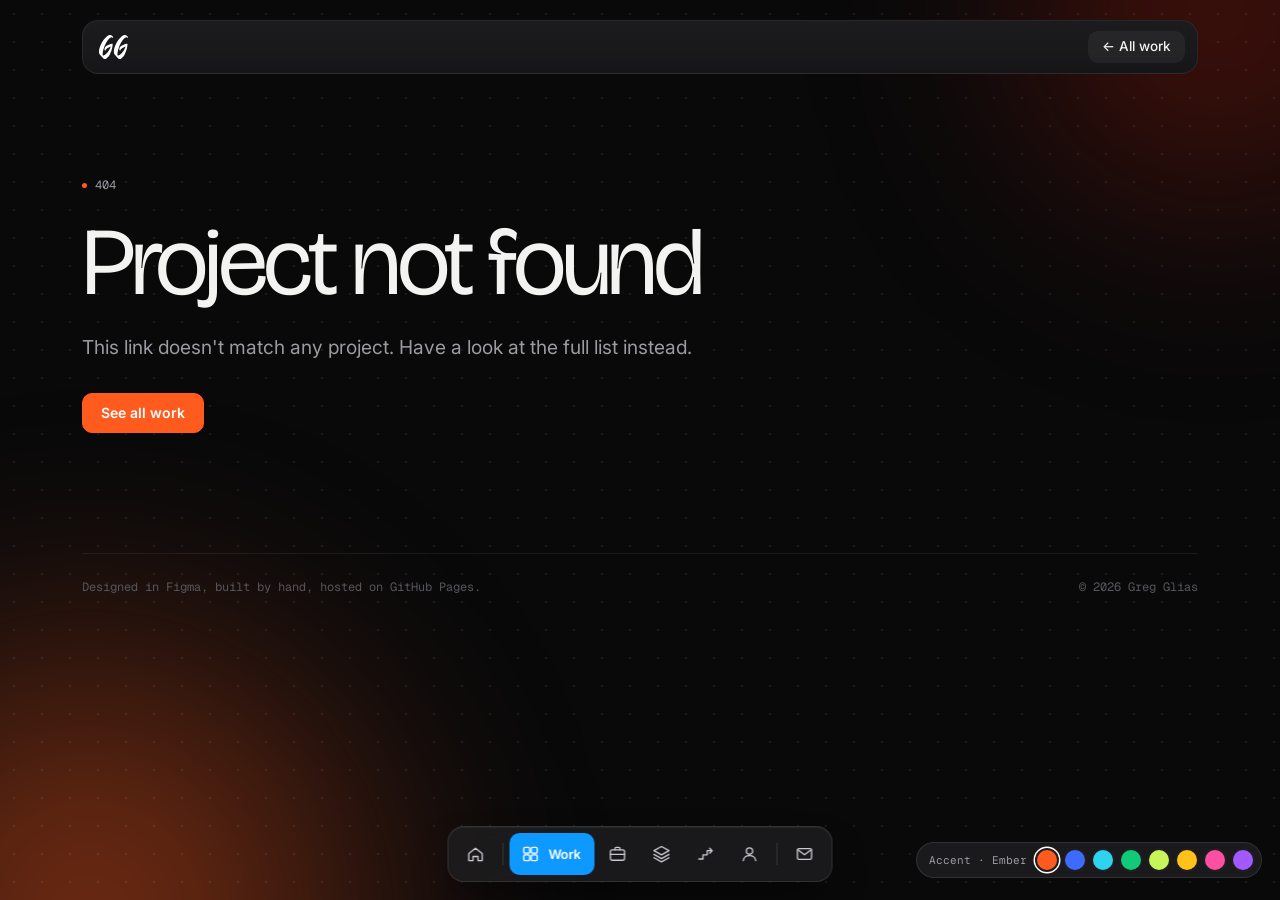
==== commit 91a86d42: "AnimeCon project; home = featured work + More work list; new All work page; Kind words (testimonials" ====
--- a/project.html
+++ b/project.html
@@ -13,7 +13,7 @@
   <link rel="preconnect" href="https://fonts.googleapis.com" />
   <link rel="preconnect" href="https://fonts.gstatic.com" crossorigin />
   <link href="https://fonts.googleapis.com/css2?family=Bricolage+Grotesque:opsz,wdth,wght@12..96,75..100,200..800&family=Geist+Mono:wght@400;500&family=Inter:ital,opsz,wght@0,14..32,400..600;1,14..32,400..600&display=swap" rel="stylesheet" />
-  <link rel="stylesheet" href="styles.css?v=v3g" />
+  <link rel="stylesheet" href="styles.css?v=v3u" />
   <link rel="icon" type="image/svg+xml" href="assets/favicon.svg" />
 </head>
 <body class="is-project">
@@ -27,7 +27,7 @@
     <header class="pj-top">
       <a class="pj-home" href="./" aria-label="Greg Glias — home"><img src="assets/gg-light.svg" alt="" width="40" height="33" /></a>
       <nav class="pj-crumbs" aria-label="Breadcrumb" data-crumbs></nav>
-      <a class="pj-back" href="./#work"><span aria-hidden="true">←</span> All work</a>
+      <a class="pj-back" href="work.html"><span aria-hidden="true">←</span> All work</a>
     </header>
 
     <main id="project" class="pj-main">
@@ -60,8 +60,8 @@
     <span class="tb-progress" aria-hidden="true"><i data-progress></i></span>
   </nav>
 
-  <script src="projects.js?v=v3g"></script>
-  <script src="main.js?v=v3g"></script>
-  <script src="project.js?v=v3g"></script>
+  <script src="projects.js?v=v3u"></script>
+  <script src="main.js?v=v3u"></script>
+  <script src="project.js?v=v3u"></script>
 </body>
 </html>
--- a/styles.css
+++ b/styles.css
@@ -44,6 +44,10 @@
 [data-accent="violet"] { --accent: #a259ff; --accent-deep: #4b1fb8; --on-accent: #fff; }
 [data-accent="lime"]   { --accent: #c8f65a; --accent-deep: #2f7d22; --on-accent: #0b0d06; }
 [data-accent="cyan"]   { --accent: #2ed3f0; --accent-deep: #1d4fd1; --on-accent: #04161a; }
+[data-accent="blue"]   { --accent: #3d6bff; --accent-deep: #1a2fb3; --on-accent: #fff; }
+[data-accent="green"]  { --accent: #12c97a; --accent-deep: #06704a; --on-accent: #03170e; }
+[data-accent="gold"]   { --accent: #ffc21a; --accent-deep: #b26b00; --on-accent: #1a1200; }
+[data-accent="pink"]   { --accent: #ff4fa3; --accent-deep: #b0105f; --on-accent: #fff; }
 
 *,
 *::before,
@@ -227,7 +231,7 @@
   padding-bottom: 140px;   /* room for the toolbar */
 }
 
-.block { margin-top: clamp(104px, 12vw, 160px); }
+.block { margin-top: clamp(120px, 15vw, 208px); }
 .block-head {
   display: grid;
   gap: 20px;
@@ -1443,6 +1447,231 @@
 
 .empty { margin-top: 24px; color: var(--muted); }
 
+
+/* ---- Home: "More work" list ---- */
+.more { margin-top: clamp(48px, 6vw, 72px); }
+.more-list { margin: 18px 0 0; padding: 0; list-style: none; border-top: 1px solid var(--line); }
+.more-row {
+  display: grid;
+  grid-template-columns: minmax(0, 1.1fr) minmax(0, 1fr) auto auto;
+  align-items: center;
+  gap: 8px 24px;
+  padding: 20px 6px;
+  border-bottom: 1px solid var(--line);
+  text-decoration: none;
+  transition: background 0.25s, padding 0.35s var(--ease);
+}
+.more-title { font: 400 clamp(1.3rem, 2.2vw, 1.75rem)/1.1 var(--f-display); letter-spacing: -0.03em; }
+.more-draft { margin-left: 8px; padding: 3px 6px; border-radius: 5px; border: 1px dashed rgb(255 255 255 / 0.3); font: 400 11px/1 var(--f-mono); font-style: normal; color: var(--muted); vertical-align: middle; }
+.more-role { font-size: 0.88rem; color: var(--muted); }
+.more-meta { font: 400 12px/1 var(--f-mono); color: var(--muted); white-space: nowrap; }
+.more-arrow {
+  display: grid;
+  place-items: center;
+  width: 38px;
+  height: 38px;
+  border-radius: 10px;
+  border: 1px solid var(--line-2);
+  transition: background 0.25s, border-color 0.25s, color 0.25s;
+}
+.more-arrow svg { width: 15px; height: 15px; fill: none; stroke: currentColor; stroke-width: 1.6; stroke-linecap: round; stroke-linejoin: round; transition: transform 0.35s var(--ease); }
+a.more-row:hover { background: rgb(255 255 255 / 0.03); padding-left: 14px; }
+a.more-row:hover .more-arrow { background: var(--accent); border-color: var(--accent); color: var(--on-accent); }
+a.more-row:hover .more-arrow svg { transform: rotate(45deg); }
+
+.more-all {
+  display: inline-flex;
+  align-items: center;
+  gap: 10px;
+  margin-top: 28px;
+  padding: 14px 20px;
+  border-radius: 12px;
+  border: 1px solid var(--line-2);
+  background: rgb(255 255 255 / 0.04);
+  font: 600 14.5px/1 var(--f-body);
+  text-decoration: none;
+  transition: background 0.25s, border-color 0.25s, color 0.25s;
+}
+.more-all:hover { background: var(--accent); border-color: var(--accent); color: var(--on-accent); }
+
+/* Cover preview that follows the cursor over the list */
+.more-preview {
+  position: fixed;
+  left: 0;
+  top: 0;
+  z-index: 60;
+  width: 300px;
+  aspect-ratio: 16 / 10;
+  border-radius: 14px;
+  overflow: hidden;
+  border: 1px solid rgb(255 255 255 / 0.12);
+  box-shadow: 0 30px 60px -20px rgb(0 0 0 / 0.7);
+  pointer-events: none;
+  opacity: 0;
+  scale: 0.92;
+  transition: opacity 0.2s ease, scale 0.25s var(--ease);
+}
+.more-preview.is-on { opacity: 1; scale: 1; }
+.more-preview .shot { position: absolute; inset: 0; }
+.more-preview .shot img.is-framed { width: 84%; margin: 0; }
+.more-preview .shot img.is-logo { width: 50%; margin: 0; }
+
+/* ================= Kind words (Figma comment popover) ================= */
+.kw {
+  display: grid;
+  grid-template-columns: minmax(0, 0.85fr) minmax(0, 1.15fr);
+  gap: clamp(28px, 4vw, 48px);
+  align-items: end;
+}
+.kw-side { display: grid; gap: 28px; }
+.kw-headline { margin-bottom: 0; }
+.kw-title { font-size: clamp(2rem, 3.4vw, 2.75rem); }
+
+/* Comment pins: Figma's round pin with one sharp corner */
+.kw-pins { display: flex; flex-wrap: wrap; gap: 10px; }
+.kw-pin {
+  position: relative;
+  display: inline-flex;
+  align-items: center;
+  gap: 0;
+  height: 40px;
+  padding: 3px;
+  border: 0;
+  border-radius: 20px 20px 20px 4px;
+  background: rgb(255 255 255 / 0.9);
+  color: #111;
+  cursor: var(--cursor-hand);
+  box-shadow: 0 8px 18px -8px rgb(0 0 0 / 0.7);
+  transition: background 0.3s, box-shadow 0.3s, transform 0.3s var(--ease);
+}
+.kw-pin span {
+  display: grid;
+  place-items: center;
+  width: 34px;
+  height: 34px;
+  flex: none;
+  border-radius: 17px 17px 17px 3px;
+  background: var(--av);
+  color: #fff;
+  font: 600 11.5px/1 var(--f-body);
+}
+/* The name slides out of the active pin */
+.kw-pin-name {
+  max-width: 0;
+  overflow: hidden;
+  white-space: nowrap;
+  font: 600 13px/1 var(--f-body);
+  opacity: 0;
+  transition: max-width 0.45s var(--ease), opacity 0.3s, padding 0.45s var(--ease);
+}
+.kw-pin:hover { transform: translateY(-2px); }
+.kw-pin.is-on { background: #fff; box-shadow: 0 0 0 2px var(--select), 0 10px 22px -8px rgb(0 0 0 / 0.8); }
+.kw-pin.is-on .kw-pin-name { max-width: 180px; opacity: 1; padding: 0 12px 0 10px; }
+.kw-pin:focus-visible { outline: 2px solid var(--select); outline-offset: 3px; }
+
+/* The popover */
+.kw-card {
+  position: relative;
+  border-radius: 14px;
+  background: #1c1c1f;
+  border: 1px solid var(--line-2);
+  box-shadow: 0 30px 60px -28px rgb(0 0 0 / 0.85), inset 0 1px 0 rgb(255 255 255 / 0.05);
+  overflow: hidden;
+}
+.kw-bar {
+  display: flex;
+  align-items: center;
+  gap: 4px;
+  padding: 8px 8px 8px 14px;
+  border-bottom: 1px solid var(--line);
+  font-size: 12.5px;
+}
+.kw-label { display: inline-flex; align-items: center; gap: 7px; font-weight: 600; margin-right: auto; }
+.kw-label svg { width: 14px; height: 14px; fill: none; stroke: currentColor; stroke-width: 1.4; }
+.kw-count { font: 400 11px/1 var(--f-mono); color: var(--muted); margin-right: 6px; }
+.kw-count b { color: var(--text); font-weight: 400; }
+.kw-nav,
+.kw-ok {
+  display: grid;
+  place-items: center;
+  width: 28px;
+  height: 28px;
+  border: 0;
+  border-radius: 7px;
+  background: none;
+  color: var(--muted);
+}
+.kw-nav { cursor: var(--cursor-hand); transition: background 0.2s, color 0.2s; }
+.kw-nav:hover { background: rgb(255 255 255 / 0.07); color: var(--text); }
+.kw-nav:focus-visible { outline: 2px solid var(--select); outline-offset: -2px; }
+.kw-ok { color: #12c97a; }
+.kw-nav svg,
+.kw-ok svg { width: 15px; height: 15px; fill: none; stroke: currentColor; stroke-width: 1.7; stroke-linecap: round; stroke-linejoin: round; }
+
+/* All comments share one grid cell, so the card keeps the height of the longest one (no jumps) */
+.kw-list { display: grid; list-style: none; margin: 0; padding: 0; }
+.kw-item {
+  grid-area: 1 / 1;
+  padding: 18px 20px 24px;
+  opacity: 0;
+  visibility: hidden;
+  translate: 0 8px;
+  transition: opacity 0.4s, translate 0.5s var(--ease), visibility 0s 0.4s;
+}
+.kw-item.is-on { opacity: 1; visibility: visible; translate: 0 0; transition: opacity 0.45s 0.1s, translate 0.6s 0.1s var(--ease), visibility 0s; }
+.kw-who { display: flex; align-items: center; gap: 10px; }
+.kw-av {
+  flex: none;
+  display: grid;
+  place-items: center;
+  width: 30px;
+  height: 30px;
+  border-radius: 50%;
+  background: var(--av);
+  color: #fff;
+  font: 600 11px/1 var(--f-body);
+}
+.kw-name { display: grid; min-width: 0; line-height: 1.3; }
+.kw-name b { font-size: 13.5px; font-weight: 600; }
+.kw-name span { font-size: 12px; color: var(--muted); }
+.kw-tag { margin-left: auto; font: 400 11px/1 var(--f-mono); color: var(--muted); padding: 4px 7px; border-radius: 5px; border: 1px solid var(--line-2); }
+.kw-text { margin: 14px 0 0; }
+.kw-text p {
+  margin: 0;
+  font-family: var(--f-display);
+  font-size: clamp(1.05rem, 1.5vw, 1.22rem);
+  line-height: 1.42;
+  letter-spacing: -0.01em;
+  color: #e4e4e6;
+  text-wrap: pretty;
+}
+/* Time left on the current comment */
+.kw-progress { position: absolute; left: 0; right: 0; bottom: 0; height: 2px; background: rgb(255 255 255 / 0.05); }
+.kw-progress i { display: block; height: 100%; width: 100%; background: var(--accent); transform: scaleX(0); transform-origin: 0 50%; }
+.kw-progress i.is-run { animation: kw-time linear forwards; }
+@keyframes kw-time { to { transform: scaleX(1); } }
+
+@media (max-width: 1100px) {
+  .kw { grid-template-columns: 1fr; align-items: start; }
+}
+@media (max-width: 560px) {
+  .kw-pin.is-on .kw-pin-name { max-width: 140px; }
+  .kw-tag { display: none; }
+  .kw-item { padding: 16px 16px 20px; }
+}
+
+/* ---- All work page ---- */
+.all-work { padding-top: clamp(48px, 7vw, 88px); }
+.all-work-title { font-size: clamp(3rem, 8vw, 6rem); }
+.all-work-lede { color: var(--muted); max-width: 64ch; text-wrap: pretty; }
+
+@media (max-width: 760px) {
+  .more-row { grid-template-columns: minmax(0, 1fr) auto; grid-template-areas: "title arrow" "role arrow" "meta arrow"; gap: 4px 16px; }
+  .more-title { grid-area: title; }
+  .more-role { grid-area: role; }
+  .more-meta { grid-area: meta; margin-top: 4px; }
+  .more-arrow { grid-area: arrow; }
+}
 /* ================= Experience ================= */
 .xp {
   margin: 0;
@@ -1924,6 +2153,40 @@
   transition: background 0.4s;
 }
 
+/* ================= Accent picker (localhost only — main.js adds it, never on github.io) ================= */
+.accent-picker {
+  position: fixed;
+  right: 18px;
+  bottom: 22px;
+  z-index: 50;
+  display: flex;
+  align-items: center;
+  gap: 8px;
+  padding: 7px 8px 7px 12px;
+  border-radius: 999px;
+  background: rgb(30 30 33 / 0.85);
+  border: 1px solid rgb(255 255 255 / 0.1);
+  -webkit-backdrop-filter: blur(12px);
+  backdrop-filter: blur(12px);
+}
+.accent-picker-label { min-width: 74px; font: 400 11px/1 var(--f-mono); color: var(--muted); margin-right: 2px; }
+.accent-picker button {
+  width: 20px;
+  height: 20px;
+  padding: 0;
+  border-radius: 50%;
+  border: 0;
+  background: var(--sw);
+  box-shadow: 0 0 0 2px rgb(30 30 33), 0 0 0 2px transparent;
+  transition: box-shadow 0.2s, transform 0.2s;
+}
+.accent-picker button:hover { transform: scale(1.12); }
+.accent-picker button[aria-pressed="true"] { box-shadow: 0 0 0 2px rgb(30 30 33), 0 0 0 3.5px #fff; }
+@media (max-width: 760px) {
+  .accent-picker { right: 12px; bottom: 82px; }
+  .accent-picker-label { display: none; }
+}
+
 /* ================= Project page (project.html) ================= */
 .pj-shell {
   width: 100%;
@@ -2140,6 +2403,118 @@
   width: 8px;
   height: 1.5px;
   background: var(--accent);
+}
+
+/* Gallery: each image is a Figma frame (name on hover, blue selection) */
+.pj-gallery { margin-top: clamp(72px, 9vw, 112px); }
+.pj-gallery-head { display: grid; gap: 16px; max-width: 720px; margin-bottom: clamp(28px, 4vw, 40px); }
+.pj-gallery-title { font-size: clamp(2rem, 4.3vw, 3.2rem); font-weight: 350; letter-spacing: -0.04em; }
+.pj-gallery-note { color: var(--muted); font-size: 0.98rem; }
+.pj-gallery-grid {
+  display: grid;
+  grid-template-columns: repeat(3, minmax(0, 1fr));
+  grid-auto-rows: 240px;
+  grid-auto-flow: dense;
+  gap: var(--gap);
+}
+.pj-shot { position: relative; margin: 0; display: flex; flex-direction: column; min-height: 0; }
+.pj-shot.is-wide { grid-column: span 2; }
+.pj-shot.is-tall { grid-row: span 2; }
+.pj-shot.is-full { grid-column: 1 / -1; grid-row: span 2; }
+.pj-shot-btn {
+  position: relative;
+  flex: 1;
+  min-height: 0;
+  padding: 0;
+  border: 1px solid var(--line);
+  border-radius: var(--radius-s);
+  background: var(--card-2);
+  overflow: hidden;
+}
+.pj-shot-btn img {
+  width: 100%;
+  height: 100%;
+  object-fit: cover;
+  transition: transform 0.8s var(--ease);
+}
+.pj-shot-btn:hover img { transform: scale(1.035); }
+.pj-shot-btn::after {
+  content: "";
+  position: absolute;
+  inset: 0;
+  border: 1.5px solid var(--select);
+  border-radius: inherit;
+  opacity: 0;
+  transition: opacity 0.2s;
+  pointer-events: none;
+}
+.pj-shot-btn:hover::after,
+.pj-shot-btn:focus-visible::after { opacity: 1; }
+.pj-shot-label {
+  position: absolute;
+  left: 10px;
+  top: 10px;
+  z-index: 1;
+  padding: 4px 7px;
+  border-radius: 4px;
+  background: var(--select);
+  color: #fff;
+  font: 400 11px/1.2 var(--f-mono);
+  opacity: 0;
+  transform: translateY(-3px);
+  transition: opacity 0.2s, transform 0.2s;
+}
+.pj-shot-btn:hover .pj-shot-label,
+.pj-shot-btn:focus-visible .pj-shot-label { opacity: 1; transform: none; }
+.pj-shot figcaption { margin-top: 10px; font-size: 0.85rem; line-height: 1.4; color: var(--muted); }
+
+/* Lightbox */
+.pj-lightbox {
+  width: min(1200px, 94vw);
+  max-width: none;
+  max-height: 94vh;
+  padding: 0;
+  border: 0;
+  background: transparent;
+  color: var(--text);
+  overflow: visible;
+}
+.pj-lightbox::backdrop { background: rgb(5 5 6 / 0.88); -webkit-backdrop-filter: blur(6px); backdrop-filter: blur(6px); }
+.pj-lightbox figure { margin: 0; display: grid; gap: 12px; justify-items: center; }
+.pj-lightbox img { max-width: 100%; max-height: 82vh; border-radius: 12px; box-shadow: 0 30px 80px rgb(0 0 0 / 0.6); }
+.pj-lightbox figcaption { font-size: 0.92rem; color: var(--muted); text-align: center; }
+.pj-lightbox button {
+  position: absolute;
+  display: grid;
+  place-items: center;
+  width: 44px;
+  height: 44px;
+  border-radius: 50%;
+  border: 1px solid rgb(255 255 255 / 0.2);
+  background: rgb(30 30 33 / 0.85);
+  color: #fff;
+  font: 400 20px/1 var(--f-body);
+}
+.pj-lightbox button:hover { background: var(--accent); border-color: var(--accent); color: var(--on-accent); }
+.pj-lb-close { right: -8px; top: -8px; }
+.pj-lb-prev { left: -22px; top: 40%; }
+.pj-lb-next { right: -22px; top: 40%; }
+/* The dialog sits above the custom cursor, so show the normal Mac cursors inside it */
+html.has-fig-cursor .pj-lightbox,
+html.has-fig-cursor .pj-lightbox * { cursor: var(--cursor-arrow) !important; }
+html.has-fig-cursor .pj-lightbox button { cursor: var(--cursor-hand) !important; }
+
+@media (max-width: 900px) {
+  .pj-gallery-grid { grid-template-columns: repeat(2, minmax(0, 1fr)); grid-auto-rows: 200px; }
+}
+@media (max-width: 560px) {
+  .pj-gallery-grid { grid-template-columns: minmax(0, 1fr); grid-auto-rows: 220px; }
+  .pj-shot.is-wide { grid-column: auto; }
+  .pj-shot.is-full { grid-row: span 1; }
+  .pj-shot.is-tall { grid-row: span 2; }
+  .pj-lb-prev { left: 4px; top: auto; bottom: -56px; }
+  .pj-lb-next { right: 4px; top: auto; bottom: -56px; }
+  .pj-lb-close { right: 4px; top: -52px; }
 }
 
 /* Next project */
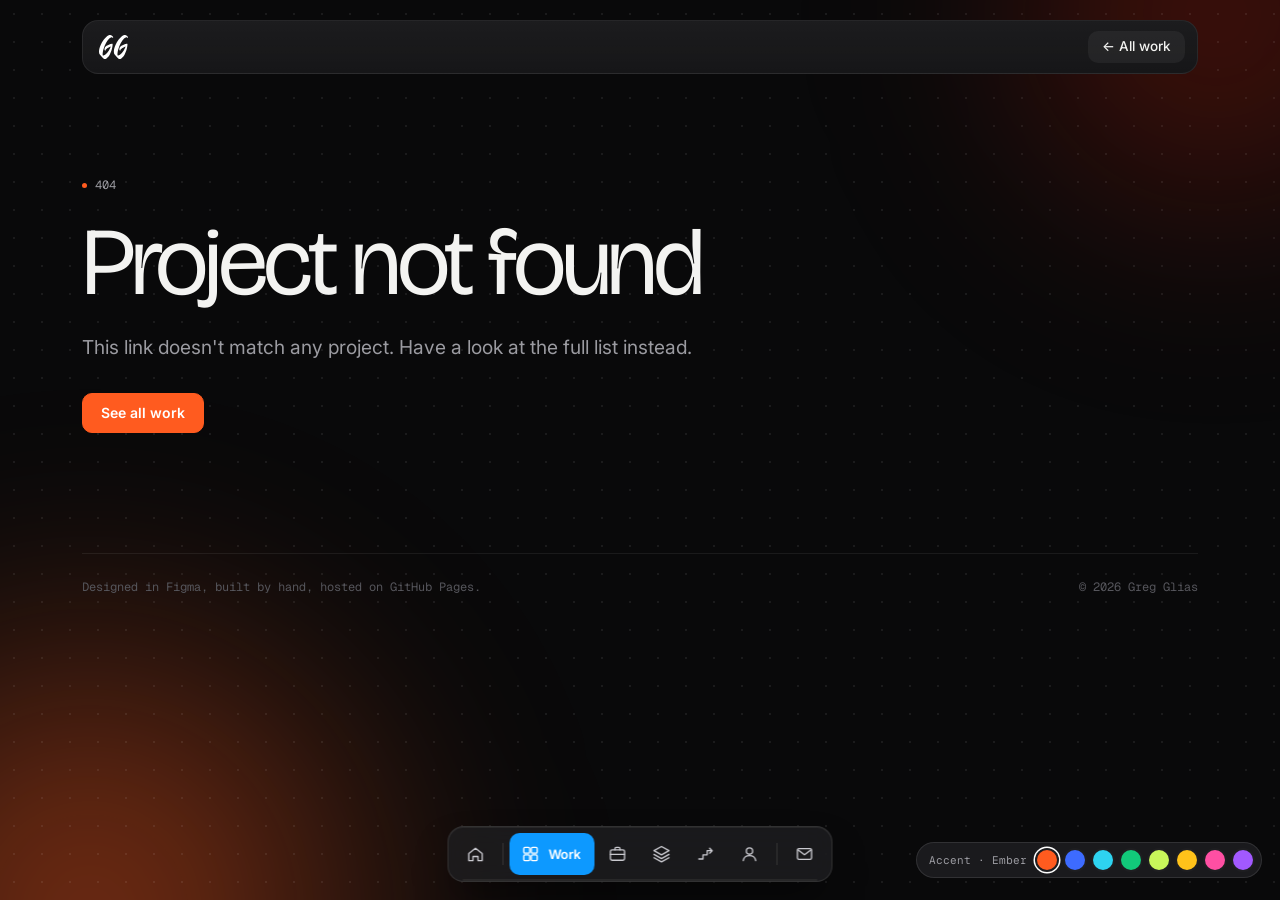
==== commit 593b55b5: "Toolbar: progress line in a quiet light neutral instead of the accent Co-Authored-By: Claude Opus 5." ====
--- a/project.html
+++ b/project.html
@@ -13,7 +13,7 @@
   <link rel="preconnect" href="https://fonts.googleapis.com" />
   <link rel="preconnect" href="https://fonts.gstatic.com" crossorigin />
   <link href="https://fonts.googleapis.com/css2?family=Bricolage+Grotesque:opsz,wdth,wght@12..96,75..100,200..800&family=Geist+Mono:wght@400;500&family=Inter:ital,opsz,wght@0,14..32,400..600;1,14..32,400..600&display=swap" rel="stylesheet" />
-  <link rel="stylesheet" href="styles.css?v=v3u" />
+  <link rel="stylesheet" href="styles.css?v=v40" />
   <link rel="icon" type="image/svg+xml" href="assets/favicon.svg" />
 </head>
 <body class="is-project">
@@ -60,8 +60,8 @@
     <span class="tb-progress" aria-hidden="true"><i data-progress></i></span>
   </nav>
 
-  <script src="projects.js?v=v3u"></script>
-  <script src="main.js?v=v3u"></script>
-  <script src="project.js?v=v3u"></script>
+  <script src="projects.js?v=v40"></script>
+  <script src="main.js?v=v40"></script>
+  <script src="project.js?v=v40"></script>
 </body>
 </html>
--- a/styles.css
+++ b/styles.css
@@ -492,6 +492,16 @@
 }
 .socials a:hover { color: var(--text); background: rgb(255 255 255 / 0.1); }
 .socials svg { width: 15px; height: 15px; }
+/* Line icons (Figma, Toolkit): drawn as outlines, a touch bigger to match the filled ones */
+.socials svg.is-line {
+  width: 17px;
+  height: 17px;
+  fill: none;
+  stroke: currentColor;
+  stroke-width: 1.8;
+  stroke-linecap: round;
+  stroke-linejoin: round;
+}
 
 /* Primary action, Figma button shape (not a pill) */
 .profile-cta {
@@ -1447,6 +1457,86 @@
 
 .empty { margin-top: 24px; color: var(--muted); }
 
+
+/* ---- Home: "Free tools I built — GG Toolkit" (inside Selected work, no toolbar stop) ---- */
+.ftools { margin-top: clamp(48px, 6vw, 72px); container-type: inline-size; }
+.ftools-head { display: flex; align-items: flex-end; justify-content: space-between; gap: 16px 24px; flex-wrap: wrap; }
+.ftools-title { font: 400 clamp(1.5rem, 2.6vw, 2.1rem)/1.1 var(--f-display); letter-spacing: -0.035em; }
+.ftools-lede { margin-top: 10px; max-width: 520px; color: var(--muted); font-size: 0.95rem; }
+.ftools-all {
+  flex: none;
+  display: inline-flex;
+  align-items: center;
+  gap: 8px;
+  padding: 12px 16px;
+  border-radius: 12px;
+  border: 1px solid var(--line-2);
+  background: rgb(255 255 255 / 0.04);
+  font: 600 14px/1 var(--f-body);
+  text-decoration: none;
+  transition: background 0.25s, border-color 0.25s, color 0.25s;
+}
+.ftools-all:hover { background: var(--accent); border-color: var(--accent); color: var(--on-accent); }
+.ftools-grid { display: grid; grid-template-columns: repeat(3, minmax(0, 1fr)); gap: var(--gap); margin: 22px 0 0; padding: 0; list-style: none; }
+.ftool {
+  position: relative;
+  display: grid;
+  grid-template-columns: minmax(0, 1fr) auto;
+  grid-template-rows: auto 1fr;
+  gap: 16px 12px;
+  height: 100%;
+  padding: 12px 12px 16px;
+  border-radius: var(--radius);
+  border: 1px solid var(--line);
+  background: var(--card-2);
+  text-decoration: none;
+}
+/* Hover = select the frame, like the project cards */
+.ftool::after { content: ""; position: absolute; inset: 0; border: 1.5px solid var(--select); border-radius: inherit; opacity: 0; pointer-events: none; transition: opacity 0.2s; }
+.ftool:hover::after, .ftool:focus-visible::after { opacity: 1; }
+.ftool:hover .arrow-tile { background: var(--accent); border-color: var(--accent); color: var(--on-accent); }
+.ftool:hover .arrow-tile svg { transform: rotate(45deg); }
+.ftool-art {
+  grid-column: 1 / -1;
+  display: grid;
+  place-items: center;
+  align-content: center;
+  gap: 14px;
+  aspect-ratio: 16 / 10;
+  border-radius: 14px;
+  overflow: hidden;
+  background: radial-gradient(circle, rgb(255 255 255 / 0.07) 1px, transparent 1.3px) 0 0 / 16px 16px, #0e0e10;
+}
+.ftool-body { display: grid; gap: 6px; padding-left: 6px; align-self: center; }
+.ftool-body b { font: 400 1.25rem/1.15 var(--f-display); letter-spacing: -0.03em; }
+.ftool-body small { font-size: 0.85rem; line-height: 1.45; color: var(--muted); }
+.ftool .arrow-tile { align-self: center; width: 44px; height: 44px; }
+
+/* The three little previews */
+.ft-qr { width: 38%; padding: 9px; border-radius: 12px; background: #fff; fill: #141414; transform: rotate(-4deg); transition: transform 0.5s var(--ease); }
+.ft-fav { display: grid; place-items: center; width: 22%; aspect-ratio: 1; border-radius: 22%; background: var(--accent); transform: rotate(-4deg); transition: transform 0.5s var(--ease); }
+.ft-fav img { width: 64%; height: auto; }
+.ft-tab { display: flex; align-items: center; gap: 7px; width: 62%; padding: 7px 9px; border-radius: 8px 8px 0 0; background: #fff; color: #1f1f1f; font: 400 11px/1 var(--f-body); }
+.ft-tab i { display: grid; place-items: center; width: 14px; height: 14px; border-radius: 4px; background: var(--accent); }
+.ft-tab i img { width: 10px; height: auto; }
+.ft-tab span { margin-left: auto; color: #5f6368; }
+.ft-pal { display: grid; grid-template-columns: repeat(8, 1fr); width: 74%; aspect-ratio: 8 / 2.2; border-radius: 10px; overflow: hidden; transform: rotate(-3deg); transition: transform 0.5s var(--ease); }
+.ft-pal i { background: var(--c); }
+.ft-aa { display: inline-flex; align-items: baseline; gap: 6px; padding: 6px 10px; border-radius: 8px; background: #4f46e5; color: #fff; font: 600 15px/1 var(--f-body); }
+.ft-aa small { font: 400 10.5px/1 var(--f-mono); opacity: 0.85; }
+.ftool:hover .ft-qr, .ftool:hover .ft-fav, .ftool:hover .ft-pal { transform: rotate(0deg) scale(1.04); }
+
+@container (max-width: 760px) {
+  .ftools-grid { grid-template-columns: minmax(0, 1fr); }
+  .ftool { grid-template-columns: 132px minmax(0, 1fr) auto; grid-template-rows: auto; align-items: center; padding: 10px 14px 10px 10px; }
+  .ftool-art { grid-column: auto; aspect-ratio: 4 / 3; gap: 8px; }
+  .ft-tab { width: 86%; font-size: 9px; padding: 5px 6px; }
+}
+@container (max-width: 420px) {
+  .ftool { grid-template-columns: 96px minmax(0, 1fr); }
+  .ftool .arrow-tile { display: none; }
+  .ftool-body small { font-size: 0.8rem; }
+}
 
 /* ---- Home: "More work" list ---- */
 .more { margin-top: clamp(48px, 6vw, 72px); }
@@ -1762,6 +1852,8 @@
   height: 1.5px;
   background: var(--accent);
 }
+.xp-detail a { color: var(--text); text-decoration: underline; text-decoration-color: var(--accent); text-underline-offset: 3px; cursor: var(--cursor-hand); }
+.xp-detail a:hover { color: var(--accent); }
 
 .edu {
   display: grid;
@@ -1973,7 +2065,9 @@
 }
 .mail:hover { color: var(--accent); border-color: var(--accent); }
 .links { display: flex; gap: 20px; margin: 0; padding: 0; list-style: none; }
-.links a { color: var(--muted); text-decoration: none; }
+.links a { display: inline-flex; align-items: center; gap: 8px; color: var(--muted); text-decoration: none; }
+.links svg { flex: none; width: 15px; height: 15px; }
+.links svg.is-line { fill: none; stroke: currentColor; stroke-width: 1.8; stroke-linecap: round; stroke-linejoin: round; }
 .links a:hover { color: var(--text); }
 
 .foot {
@@ -2143,11 +2237,12 @@
   border-radius: 2px;
   overflow: hidden;
   pointer-events: none;
+  background: rgb(255 255 255 / 0.06);   /* the track: shows how far there is to go */
 }
 .tb-progress i {
   display: block;
   height: 100%;
-  background: var(--accent);
+  background: rgb(255 255 255 / 0.32);   /* quiet neutral, no accent: visible on the dark toolbar */
   transform: scaleX(0);
   transform-origin: left;
   transition: background 0.4s;
